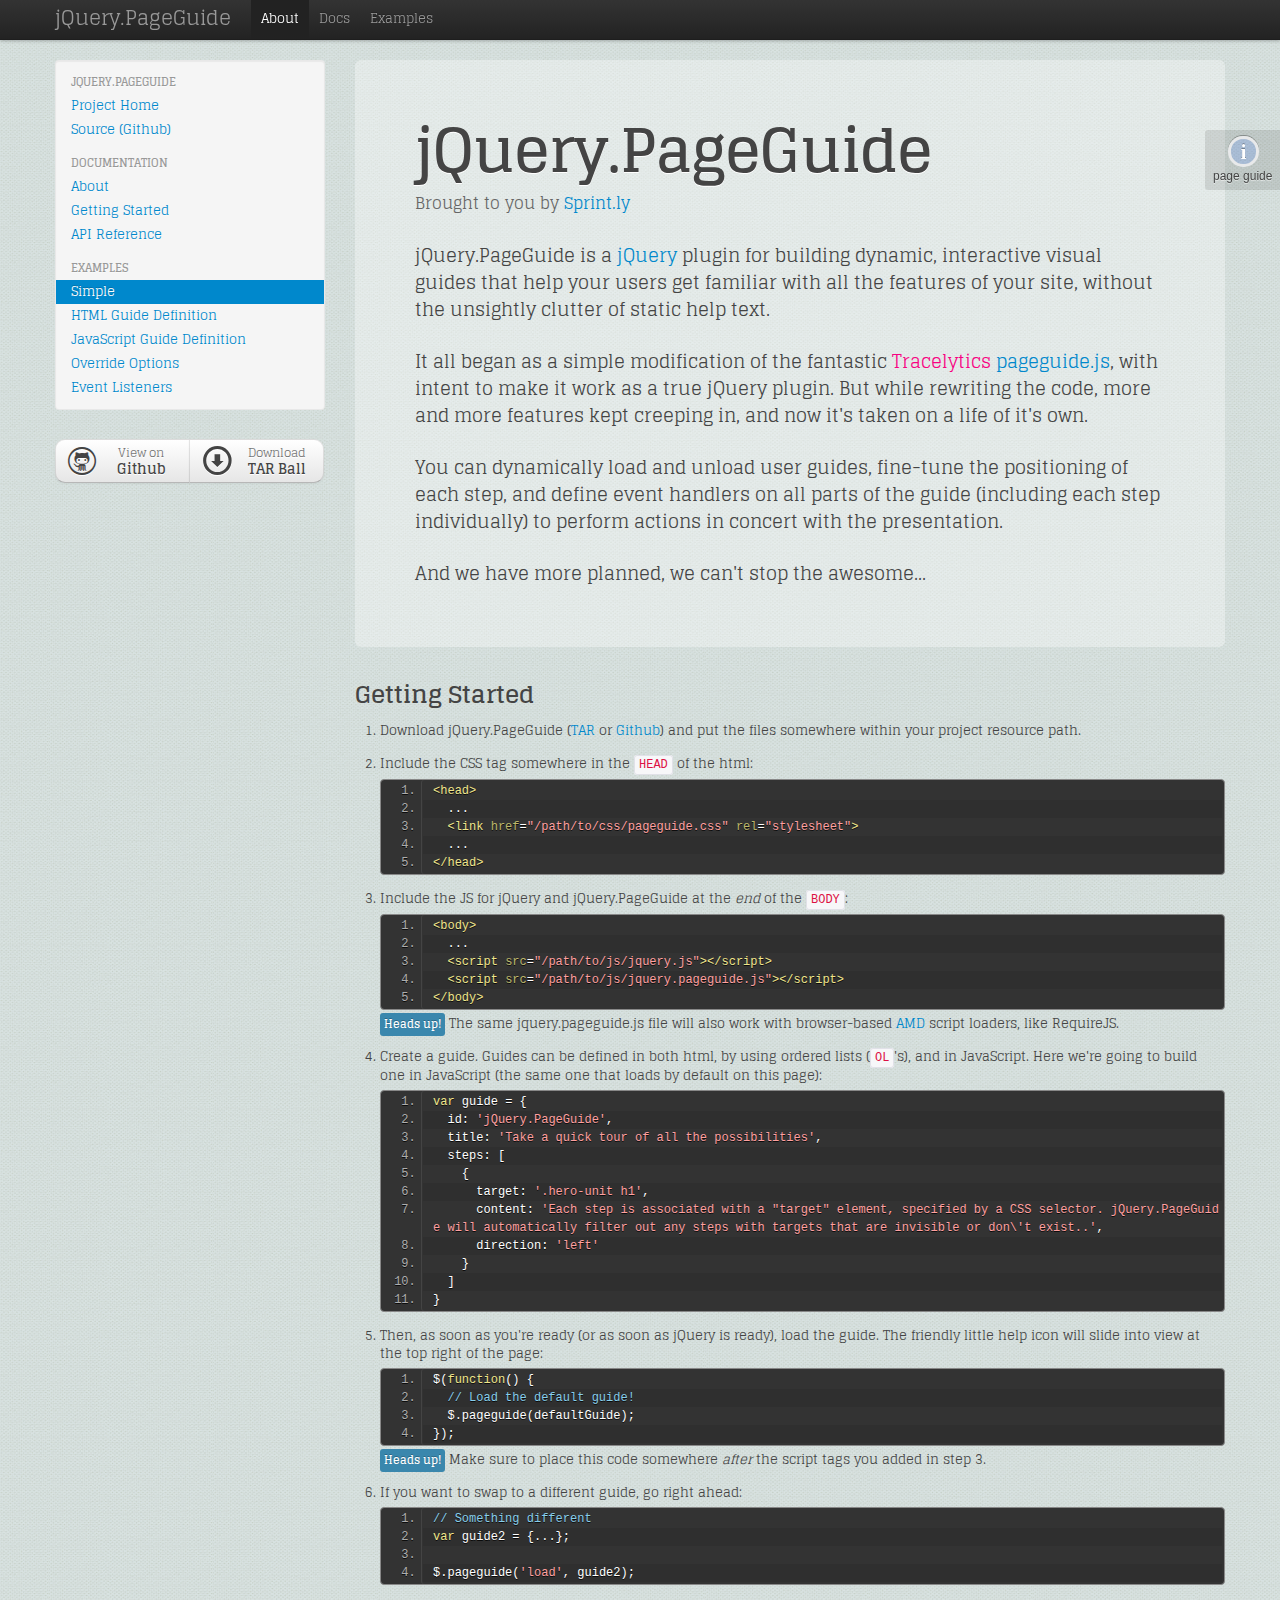
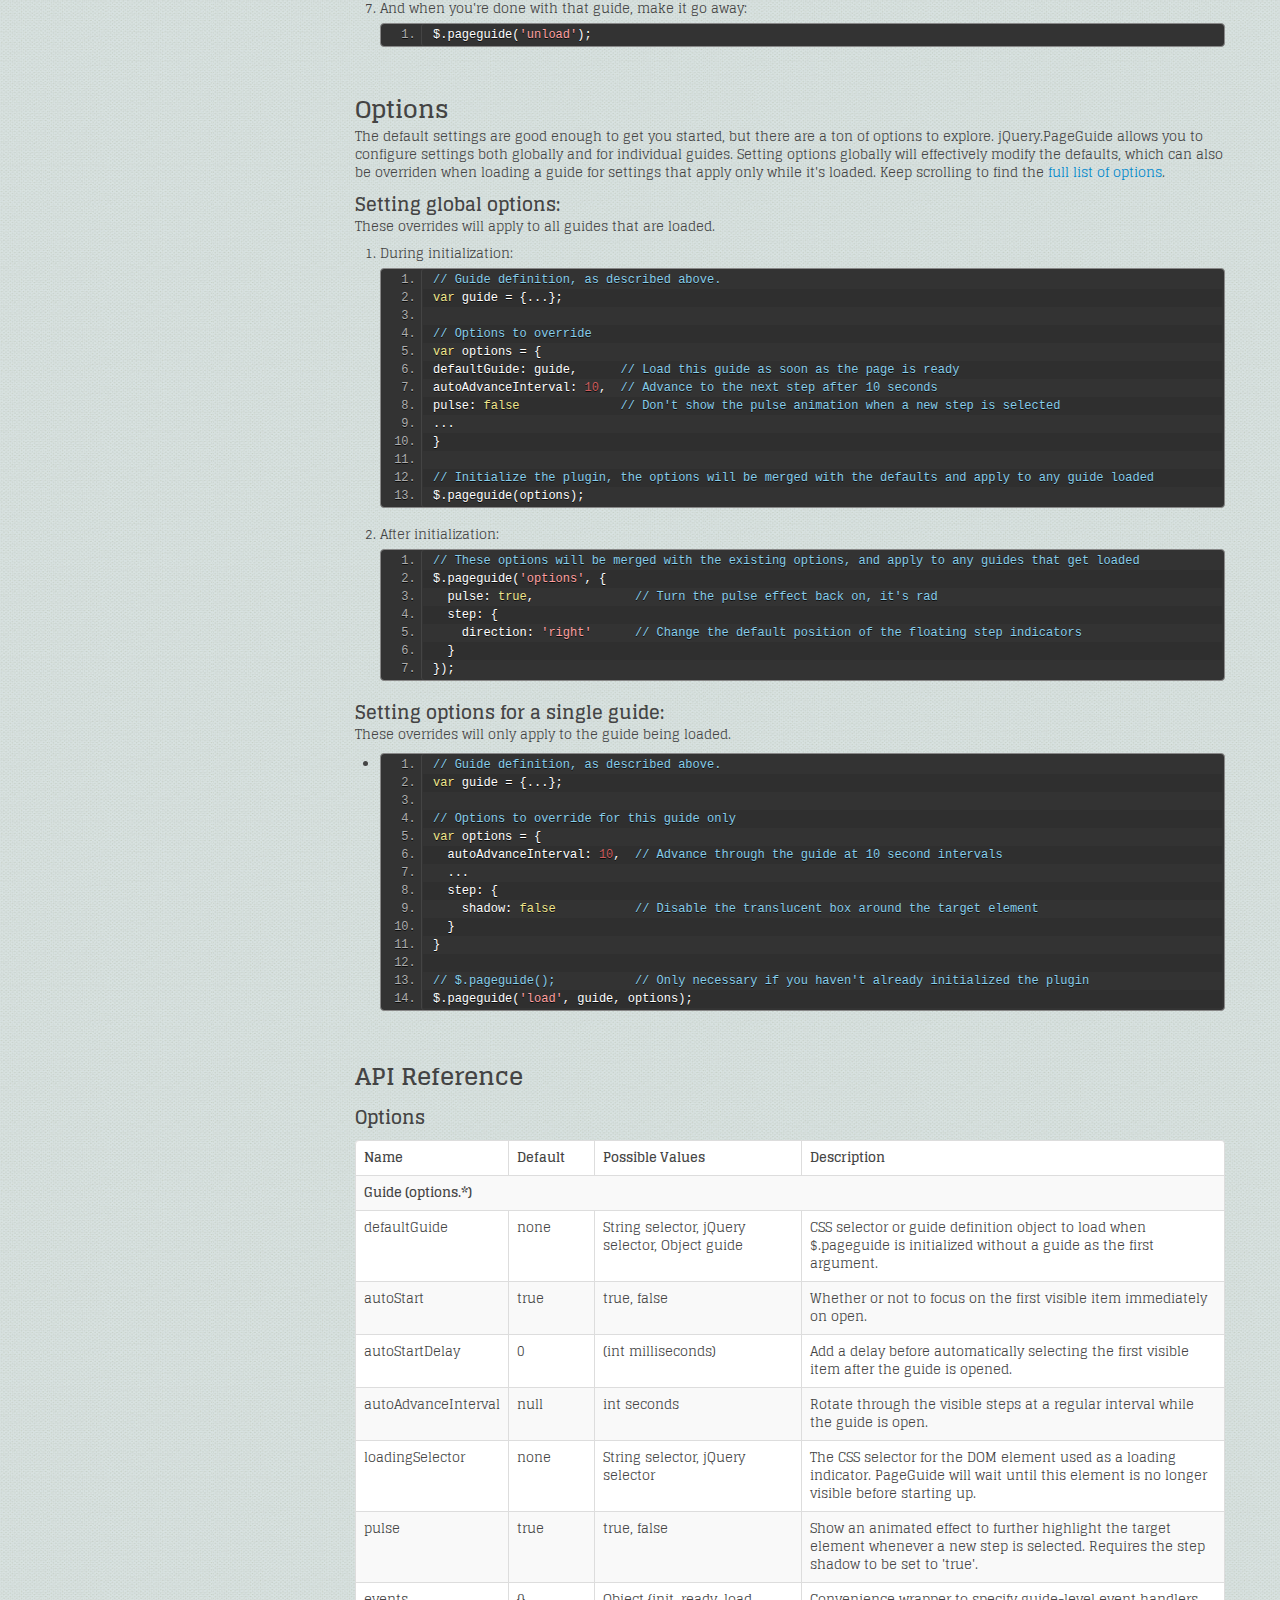
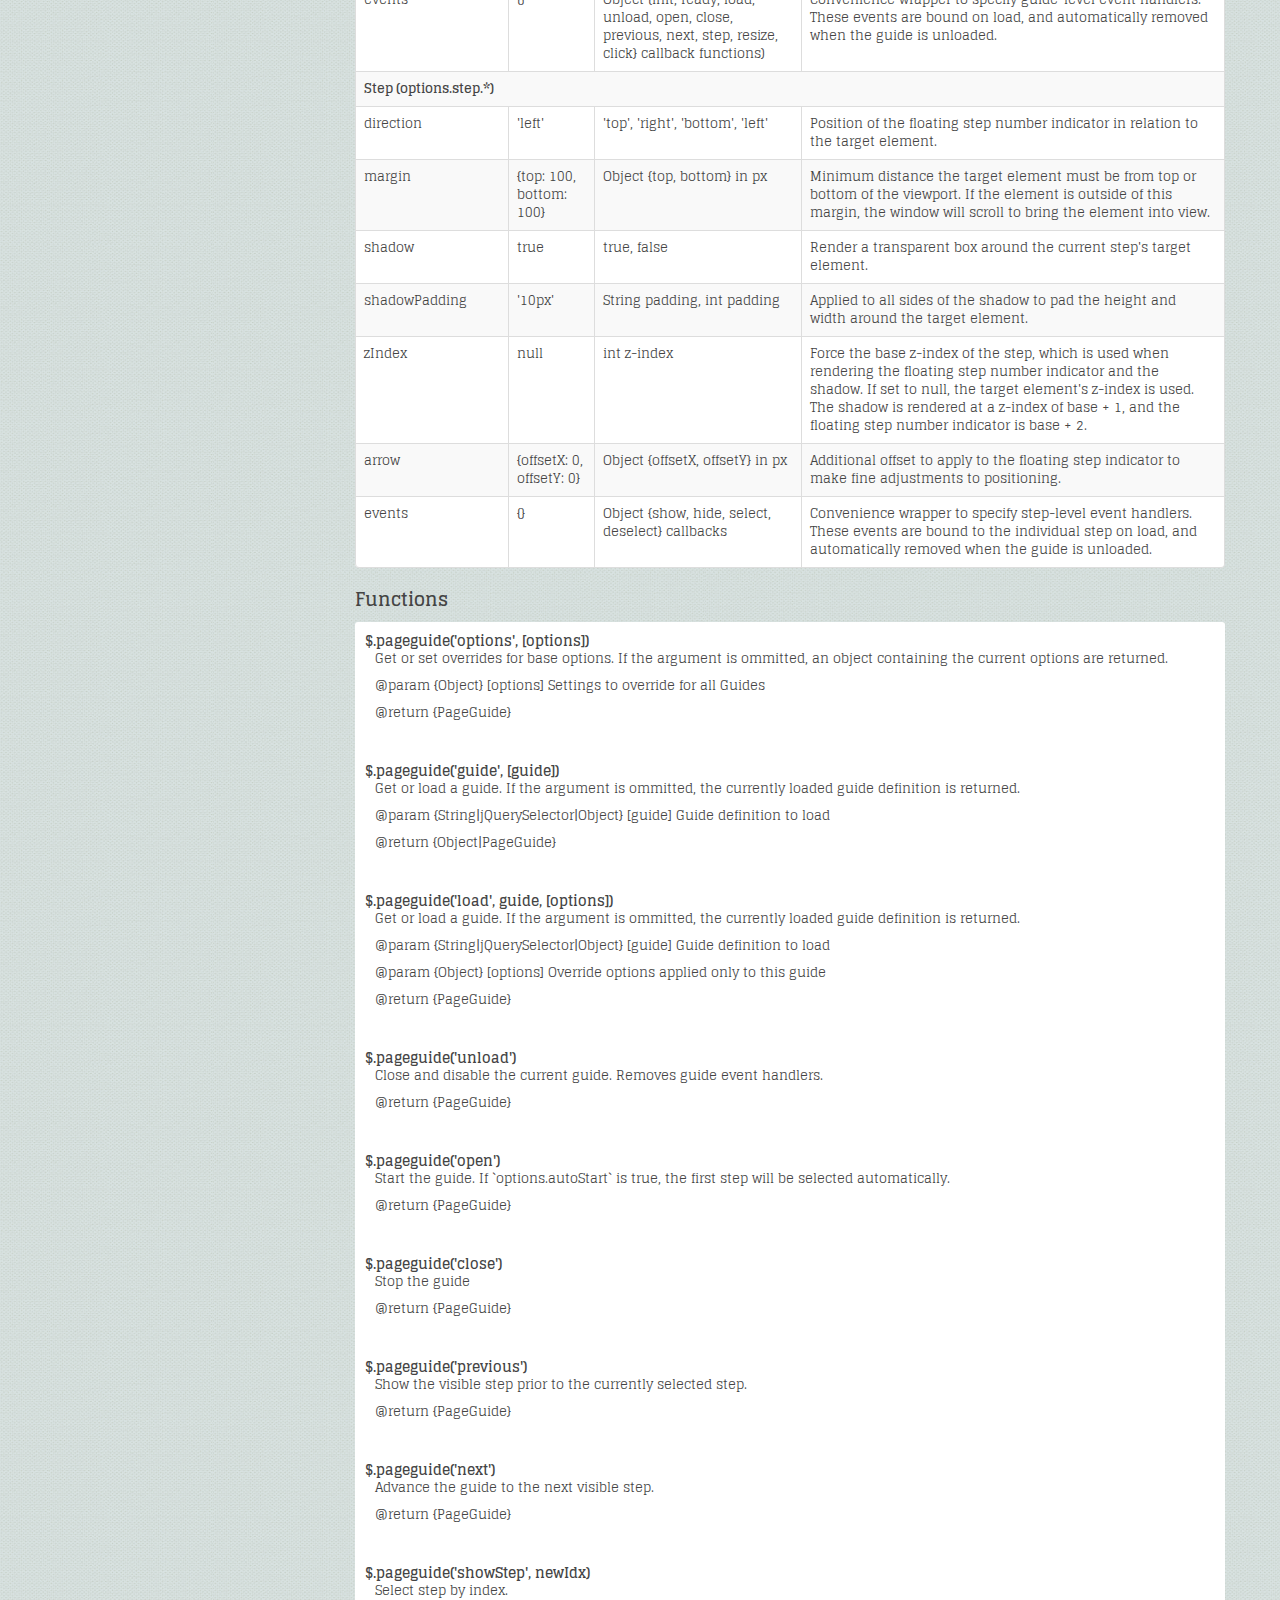
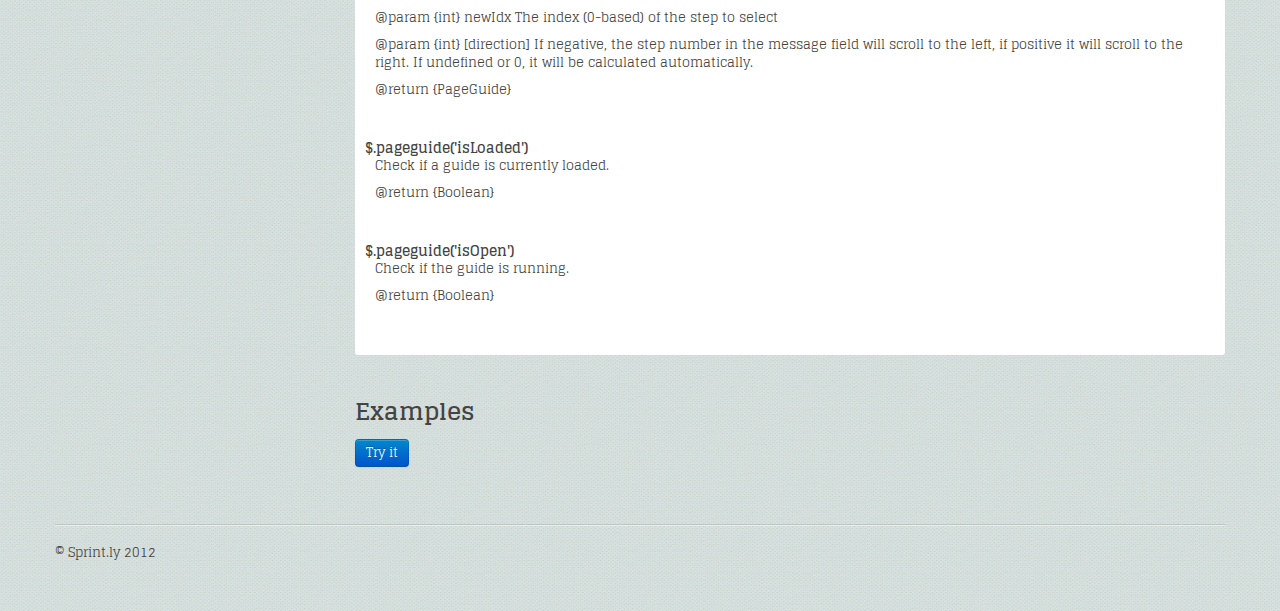
==== docs/index.html @ e7a39da1 "Initial Commit. Still work to do on the html examples." ====
<!DOCTYPE html>
<html lang="en">
  <head>
    <meta charset="utf-8">
    <title>jQuery.PageGuide, by Sprint.ly</title>
    <meta name="viewport" content="width=device-width, initial-scale=1.0">
    <meta name="description" content="">
    <meta name="author" content="">

    <!-- Le styles -->
    <link href="lib/bootstrap/css/bootstrap.css" rel="stylesheet">
    <link href="lib/bootstrap/css/bootstrap-responsive.css" rel="stylesheet">
    <link href="lib/google-code-prettify/prettify.css" type="text/css" rel="stylesheet" />
    <link href="css/social_foundicons.css" rel="stylesheet">
    <link href="css/entypo.css" rel="stylesheet">
    <link href="../css/pageguide.css" rel="stylesheet">
    <link href="css/examples.css" rel="stylesheet">

    <!--[if lt IE 8]>
      <link rel="stylesheet" href="css/social_foundicons_ie7.css">
    <![endif]-->

    <!-- Le HTML5 shim, for IE6-8 support of HTML5 elements -->
    <!--[if lt IE 9]>
      <script src="http://html5shim.googlecode.com/svn/trunk/html5.js"></script>
    <![endif]-->

    <link rel="shortcut icon" href="favicon.ico">
  </head>

  <body>

    <div class="navbar navbar-fixed-top">
      <div class="navbar-inner">
        <div class="container">
          <a class="btn btn-navbar" data-toggle="collapse" data-target=".nav-collapse">
            <span class="icon-bar"></span>
            <span class="icon-bar"></span>
            <span class="icon-bar"></span>
          </a>
          <a class="brand" href="#">jQuery.PageGuide</a>
          <!--
          <div class="btn-group pull-right">
            <a class="btn dropdown-toggle" data-toggle="dropdown" href="#">
              <i class="icon-user"></i> Username
              <span class="caret"></span>
            </a>
            <ul class="dropdown-menu">
              <li><a href="#">Profile</a></li>
              <li class="divider"></li>
              <li><a href="#">Sign Out</a></li>
            </ul>
          </div>
          -->
          <div class="nav-collapse">
            <ul class="nav">
              <li class="active"><a href="#about">About</a></li>
              <li><a href="#usage">Docs</a></li>
              <li><a href="#contact">Examples</a></li>
            </ul>
          </div><!--/.nav-collapse -->
        </div>
      </div>
    </div>

    <div class="container">
      <div class="row-fluid">
        <div class="span3">
          <div class="well sidebar-nav">
            <ul class="nav nav-list">
              <li class="nav-header">jQuery.PageGuide</li>
              <li id="nav-home"><a href="https://sprintly.github.com/jquery.pageguide">Project Home</a></li>
              <li id="nav-github"><a href="https://github.com/sprintly/jquery.pageguide">Source (Github)</a></li>
              <li id="nav-documentation" class="nav-header">Documentation</li>
              <li id="nav-about"><a href="#about">About</a></li>
              <li id="nav-usage"><a href="#usage">Getting Started</a></li>
              <li id="nav-api"><a href="#api">API Reference</a></li>
              <li id="nav-examples" class="nav-header">Examples</li>
              <li id="nav-example-simple" class="active"><a href="#example-simple">Simple</a></li>
              <li id="nav-example-ordered-list"><a href="#example-ordered-list">HTML Guide Definition</a></li>
              <li id="nav-example-javascript"><a href="#example-javascript">JavaScript Guide Definition</a></li>
              <li id="nav-example-options"><a href="#example-options">Override Options</a></li>
              <li id="nav-example-events"><a href="#example-events">Event Listeners</a></li>
            </ul>
          </div><!--/.well -->

          <div class="sidebar-nav">
            <a name="get-pageguide"></a>
            <ul class="btn-group big">
              <li class="btn" id="btn-github"><i class="foundicon-github"></i>View on <span class="title">Github</span></li>
              <li class="btn" id="btn-tarball"><i class="entypo-arrow-down"></i>Download <span class="title">TAR Ball</span></li>
            </ul>
          </div>
        </div><!--/span-->
        <div class="span9">
          <div class="hero-unit">
            <a name="about"></a>
            <h1>jQuery.PageGuide</h1>
            <p class="plug">Brought to you by <a href="https://sprint.ly/" target="_blank">Sprint.ly</a></p>
            <p class="lead">jQuery.PageGuide is a <a href="http://jquery.com" target="_blank">jQuery</a> plugin for building dynamic, interactive visual guides that help your users get familiar with all the features of your site, without the unsightly clutter of static help text.</p>
            <p>It all began as a simple modification of the fantastic <span style="color:rgba(248,2,130,1)">Tracelytics</span> <a href="http://tracelytics.github.com/pageguide/" target="_blank">pageguide.js</a>, with intent to make it work as a true jQuery plugin. But while rewriting the code, more and more features kept creeping in, and now it's taken on a life of it's own.</p>
            <p>You can dynamically load and unload user guides, fine-tune the positioning of each step, and define event handlers on all parts of the guide (including each step individually) to perform actions in concert with the presentation.</p>

            <p>And we have more planned, we can't stop the awesome...</p>
            <!-- <p><a class="btn btn-primary btn-large">Learn more &raquo;</a></p> -->
          </div>
          <div id="usage-container" class="row-fluid section">
              <a name="usage"></a>
              <h2>Getting Started</h2>
              <p>
                <ol class="howto">
                  <li>Download jQuery.PageGuide (<a href="#">TAR</a> or <a href="">Github</a>) and put the files somewhere within your project resource path.</li>
                  <li>
                    Include the CSS tag somewhere in the <code>HEAD</code> of the html:
<pre class="prettyprint linenums">
&lt;head&gt;
  ...
  &lt;link href="/path/to/css/pageguide.css" rel="stylesheet"&gt;
  ...
&lt;/head&gt;
</pre>
                  </li>
                  <li>
                    Include the JS for jQuery and jQuery.PageGuide at the <em>end</em> of the <code>BODY</code>:
<pre class="prettyprint linenums">
&lt;body&gt;
  ...
  &lt;script src="/path/to/js/jquery.js"&gt;&lt;/script&gt;
  &lt;script src="/path/to/js/jquery.pageguide.js"&gt;&lt;/script&gt;
&lt;/body&gt;
</pre>
                    <span class="label label-info">Heads up!</span> The same jquery.pageguide.js file will also work with browser-based <a href="http://requirejs.org/docs/whyamd.html" target="_blank">AMD</a> script loaders, like RequireJS.
                  </li>
                  <li>
                    Create a guide. Guides can be defined in both html, by using ordered lists (<code>OL</code>'s), and in JavaScript. Here we're going to build one in JavaScript (the same one that loads by default on this page):
<pre class="prettyprint linenums">
var guide = {
  id: 'jQuery.PageGuide',
  title: 'Take a quick tour of all the possibilities',
  steps: [
    {
      target: '.hero-unit h1',
      content: 'Each step is associated with a "target" element, specified by a CSS selector. jQuery.PageGuide will automatically filter out any steps with targets that are invisible or don\'t exist..',
      direction: 'left'
    }
  ]
}
</pre>
                  </li>
                  <li>Then, as soon as you're ready (or as soon as jQuery is ready), load the guide. The friendly little help icon will slide into view at the top right of the page:
<pre class="prettyprint linenums">
$(function() {
  // Load the default guide!
  $.pageguide(defaultGuide);
});
</pre>
                  <span class="label label-info">Heads up!</span> Make sure to place this code somewhere <em>after</em> the script tags you added in step 3.
                  </li>
                  <li>
                    If you want to swap to a different guide, go right ahead:
<pre class="prettyprint linenums">
// Something different
var guide2 = {...};

$.pageguide('load', guide2);
</pre>
                  </li>
                  <li>
                    And when you're done with that guide, make it go away:
<pre class="prettyprint linenums">
$.pageguide('unload');
</pre>
                  </li>
                </ol>
              </p>
          </div><!--/row-->

          <div id="options-container" class="row-fluid section">
            <a name="options"></a>
            <h2>Options</h2>
            <p>The default settings are good enough to get you started, but there are a ton of options to explore. jQuery.PageGuide allows you to configure settings both globally and for individual guides. Setting options globally will effectively modify the defaults, which can also be overriden when loading a guide for settings that apply only while it's loaded. Keep scrolling to find the <a href="#api">full list of options</a>.</p>
            <h3>Setting global options:</h3>
            <p>These overrides will apply to all guides that are loaded.</p>
            <ol>
              <li>
                During initialization:
<pre class="prettyprint linenums">
// Guide definition, as described above.
var guide = {...};

// Options to override
var options = {
defaultGuide: guide,      // Load this guide as soon as the page is ready
autoAdvanceInterval: 10,  // Advance to the next step after 10 seconds
pulse: false              // Don't show the pulse animation when a new step is selected
...
}

// Initialize the plugin, the options will be merged with the defaults and apply to any guide loaded
$.pageguide(options);
</pre>
              </li>
              <li>
                After initialization:
<pre class="prettyprint linenums">
// These options will be merged with the existing options, and apply to any guides that get loaded
$.pageguide('options', {
  pulse: true,              // Turn the pulse effect back on, it's rad
  step: {
    direction: 'right'      // Change the default position of the floating step indicators
  }
});
</pre>
              </li>
            </ol>

            <h3>Setting options for a single guide:</h3>
            <p>These overrides will only apply to the guide being loaded.</p>
            <ul>
              <li>
<pre class="prettyprint linenums">
// Guide definition, as described above.
var guide = {...};

// Options to override for this guide only
var options = {
  autoAdvanceInterval: 10,  // Advance through the guide at 10 second intervals
  ...
  step: {
    shadow: false           // Disable the translucent box around the target element
  }
}

// $.pageguide();           // Only necessary if you haven't already initialized the plugin
$.pageguide('load', guide, options);
</pre>
              </li>
            </ul>
          </div><!--/row-->

          <div id="api-container" class="row-fluid section">
            <a name="api"></a>
            <h2>API Reference</h2>
            <p></p>
            <h3>Options</h3>
            <p>
              <table class="table table-bordered table-striped">
                <thead>
                  <tr>
                    <th>Name</th>
                    <th>Default</th>
                    <th>Possible Values</th>
                    <th>Description</th>
                  </tr>
                </thead>
                <tbody>
                  <tr><th colspan="4">Guide (options.*)</th></tr>
                  <tr>
                    <td>defaultGuide</td>
                    <td>none</td>
                    <td>String selector, jQuery selector, Object guide</td>
                    <td>CSS selector or guide definition object to load when $.pageguide is initialized without a guide as the first argument.</td>
                  </tr>
                  <tr>
                    <td>autoStart</td>
                    <td>true</td>
                    <td>true, false</td>
                    <td>Whether or not to focus on the first visible item immediately on open.</td>
                  </tr>
                  <tr>
                    <td>autoStartDelay</td>
                    <td>0</td>
                    <td>(int milliseconds)</td>
                    <td>Add a delay before automatically selecting the first visible item after the guide is opened.</td>
                  </tr>
                  <tr>
                    <td>autoAdvanceInterval</td>
                    <td>null</td>
                    <td>int seconds</td>
                    <td>Rotate through the visible steps at a regular interval while the guide is open.</td>
                  </tr>
                  <tr>
                    <td>loadingSelector</td>
                    <td>none</td>
                    <td>String selector, jQuery selector</td>
                    <td>The CSS selector for the DOM element used as a loading indicator. PageGuide will wait until this element is no longer visible before starting up.</td>
                  </tr>
                  <tr>
                    <td>pulse</td>
                    <td>true</td>
                    <td>true, false</td>
                    <td>Show an animated effect to further highlight the target element whenever a new step is selected. Requires the step shadow to be set to 'true'.</td>
                  </tr>
                  <tr>
                    <td>events</td>
                    <td>{}</td>
                    <td>Object {init, ready, load, unload, open, close, previous, next, step, resize, click} callback functions)</td>
                    <td>Convenience wrapper to specify guide-level event handlers. These events are bound on load, and automatically removed when the guide is unloaded.</td>
                  </tr>
                  <tr>
                </tbody>
                <tbody>
                  <tr><th colspan="4">Step (options.step.*)</th></tr>
                  <tr>
                    <td>direction</td>
                    <td>'left'</td>
                    <td>'top', 'right', 'bottom', 'left'</td>
                    <td>Position of the floating step number indicator in relation to the target element.</td>
                  </tr>
                  <tr>
                    <td>margin</td>
                    <td>{top: 100, bottom: 100}</td>
                    <td>Object {top, bottom} in px</td>
                    <td>Minimum distance the target element must be from top or bottom of the viewport. If the element is outside of this margin, the window will scroll to bring the element into view.</td>
                  </tr>
                  <tr>
                    <td>shadow</td>
                    <td>true</td>
                    <td>true, false</td>
                    <td>Render a transparent box around the current step's target element.</td>
                  </tr>
                  <tr>
                    <td>shadowPadding</td>
                    <td>'10px'</td>
                    <td>String padding, int padding</td>
                    <td>Applied to all sides of the shadow to pad the height and width around the target element.</td>
                  </tr>
                  <tr>
                    <td>zIndex</td>
                    <td>null</td>
                    <td>int z-index</td>
                    <td>Force the base z-index of the step, which is used when rendering the floating step number indicator and the shadow. If set to null, the target element's z-index is used. The shadow is rendered at a z-index of base + 1, and the floating step number indicator is base + 2.</td>
                  </tr>
                  <tr>
                    <td>arrow</td>
                    <td>{offsetX: 0, offsetY: 0}</td>
                    <td>Object {offsetX, offsetY} in px</td>
                    <td>Additional offset to apply to the floating step indicator to make fine adjustments to positioning.</td>
                  </tr>
                  <tr>
                    <td>events</td>
                    <td>{}</td>
                    <td>Object {show, hide, select, deselect} callbacks</td>
                    <td>Convenience wrapper to specify step-level event handlers. These events are bound to the individual step on load, and automatically removed when the guide is unloaded.</td>
                  </tr>
                </tbody>
            </table>
            </p>

            <h3>Functions</h3>
            <p>
              <ul class="jsdocs api-functions">
                <li>
                  <h4 class="name">$.pageguide('options', [options])</h4>
                  <p class="description">Get or set overrides for base options. If the argument is ommitted, an object containing the current options are returned.</p>
                  <p class="argument">@param  {Object} [options] Settings to override for all Guides</p>
                  <p class="return">@return {PageGuide}</p>
                </li>
                <li>
                  <h4 class="name">$.pageguide('guide', [guide])</h4>
                  <p class="description">Get or load a guide. If the argument is ommitted, the currently loaded guide definition is returned.</p>
                  <p class="argument">@param  {String|jQuerySelector|Object} [guide] Guide definition to load</p>
                  <p class="return">@return {Object|PageGuide}</p>
                </li>
                <li>
                  <h4 class="name">$.pageguide('load', guide, [options])</h4>
                  <p class="description">Get or load a guide. If the argument is ommitted, the currently loaded guide definition is returned.</p>
                  <p class="argument">@param  {String|jQuerySelector|Object} [guide] Guide definition to load</p>
                  <p class="argument">@param  {Object} [options] Override options applied only to this guide</p>
                  <p class="return">@return {PageGuide}</p>
                </li>
                <li>
                  <h4 class="name">$.pageguide('unload')</h4>
                  <p class="description">Close and disable the current guide. Removes guide event handlers.</p>
                  <p class="return">@return {PageGuide}</p>
                </li>
                <li>
                  <h4 class="name">$.pageguide('open')</h4>
                  <p class="description">Start the guide. If `options.autoStart` is true, the first step will be selected automatically.</p>
                  <p class="return">@return {PageGuide}</p>
                </li>
                <li>
                  <h4 class="name">$.pageguide('close')</h4>
                  <p class="description">Stop the guide</p>
                  <p class="return">@return {PageGuide}</p>
                </li>
                <li>
                  <h4 class="name">$.pageguide('previous')</h4>
                  <p class="description">Show the visible step prior to the currently selected step.</p>
                  <p class="return">@return {PageGuide}</p>
                </li>
                <li>
                  <h4 class="name">$.pageguide('next')</h4>
                  <p class="description">Advance the guide to the next visible step.</p>
                  <p class="return">@return {PageGuide}</p>
                </li>
                <li>
                  <h4 class="name">$.pageguide('showStep', newIdx)</h4>
                  <p class="description">Select step by index.</p>
                  <p class="argument">@param  {int} newIdx    The index (0-based) of the step to select</p>
                  <p class="argument">@param  {int} [direction]  If negative, the step number in the message field will scroll to the left, if positive it will scroll to the right. If undefined or 0, it will be calculated automatically.</p>
                  <p class="return">@return {PageGuide}</p>
                </li>
                <li>
                  <h4 class="name">$.pageguide('isLoaded')</h4>
                  <p class="description">Check if a guide is currently loaded.</p>
                  <p class="return">@return {Boolean}</p>
                </li>
                <li>
                  <h4 class="name">$.pageguide('isOpen')</h4>
                  <p class="description">Check if the guide is running.</p>
                  <p class="return">@return {Boolean}</p>
                </li>
              </ul>
            </p>
          </div><!--/row-->

          <div id="examples-container" class="row-fluid section">
            <a name="examples"></a>
            <h2>Examples</h2>
            <p></p>
            <p><a class="btn btn-primary" href="#">Try it</a></p>
          </div><!--/row-->

        </div><!--/span-->
      </div><!--/row-->

      <hr>

      <footer>
        <p>&copy; Sprint.ly 2012</p>
      </footer>

    </div><!--/.fluid-container-->

    <!-- Le javascript
    ================================================== -->
    <!-- Placed at the end of the document so the pages load faster -->
    <script src="lib/jquery.js"></script>
    <!-- script src="lib/bootstrap/js/bootstrap-transition.js"></script -->
    <!-- script src="lib/bootstrap/js/bootstrap-alert.js"></script -->
    <!-- script src="lib/bootstrap/js/bootstrap-modal.js"></script -->
    <script src="lib/bootstrap/js/bootstrap-dropdown.js"></script>
    <!-- script src="lib/bootstrap/js/bootstrap-scrollspy.js"></script -->
    <!-- script src="lib/bootstrap/js/bootstrap-tab.js"></script -->
    <!-- script src="lib/bootstrap/js/bootstrap-tooltip.js"></script -->
    <!-- script src="lib/bootstrap/js/bootstrap-popover.js"></script -->
    <!-- script src="lib/bootstrap/js/bootstrap-button.js"></script -->
    <!-- script src="lib/bootstrap/js/bootstrap-collapse.js"></script -->
    <!-- script src="lib/bootstrap/js/bootstrap-carousel.js"></script -->
    <!-- script src="lib/bootstrap/js/bootstrap-typeahead.js"></script -->
    <script src="lib/google-code-prettify/prettify.js"></script>

    <script src="../js/jquery.pageguide.js"></script>
    <script language="javascript">
      // Helper function to open a new window with the source of the current page
      function viewsource(e){
        window.open("view-source:"+window.location, 'jquery.pageguide.source');
      }

      // Guide definition for the guide loaded on dom ready
      var defaultGuide = {
        id: 'jQuery.PageGuide',
        title: 'Take a quick tour of all the possibilities',
        steps: [
          {
            target: '.hero-unit h1',
            content: 'Welcome to jQuery.PageGuide! Each "step" of the guide is associated with a target DOM element, specified by a CSS selector. Targets that are invisible or don\'t exist at the time the guide is started are automatically filtered out.',
            direction: 'left'
          },
          {
            target: '#usage-container h2',
            content: 'Follow these simple instructions to get jQuery.PageGuide running on your site. You can also <a class="clickable view-source-link">view source</a> on this page to see how we made it work.',
            direction: 'left',
            shadow: false,
            margin: {
              bottom: 500
            },
            events: {
              select: function(e) {
                $('a.view-source-link').on('click', viewsource);
              },
              deselect: function(e) {
                $('a.view-source-link').off('click', viewsource);
              }
            },
          },
          {
            target: '#nav-examples, #nav-example-events',
            content: 'Now that you\'ve seen the basics. Check out some examples of how you can make your pageguides awes.',
            direction: 'left',
            shadow: false
          },
        ]
      }

      $(function() {
        // Render the <pre> blocks
        prettyPrint();

        // Load the default guide!
        $.pageguide(defaultGuide);

        // // Or, if you want to initialize the plugin right away, but load the guide later:
        // $.pageguide();
        // // ... time passes ...
        // $.pageguide('load', defaultGuide);

        // // To get the current guide definition, use:
        // var guide = $.pageguide('guide');
      });
    </script>

  </body>
</html>
---- docs/lib/google-code-prettify/prettify.css ----
.pln{color:#000}@media screen{.str{color:#080}.kwd{color:#008}.com{color:#800}.typ{color:#606}.lit{color:#066}.pun,.opn,.clo{color:#660}.tag{color:#008}.atn{color:#606}.atv{color:#080}.dec,.var{color:#606}.fun{color:red}}@media print,projection{.str{color:#060}.kwd{color:#006;font-weight:bold}.com{color:#600;font-style:italic}.typ{color:#404;font-weight:bold}.lit{color:#044}.pun,.opn,.clo{color:#440}.tag{color:#006;font-weight:bold}.atn{color:#404}.atv{color:#060}}pre.prettyprint{padding:2px;border:1px solid #888}ol.linenums{margin-top:0;margin-bottom:0}li.L0,li.L1,li.L2,li.L3,li.L5,li.L6,li.L7,li.L8{list-style-type:none}li.L1,li.L3,li.L5,li.L7,li.L9{background:#eee}
---- docs/css/social_foundicons.css ----
/* font-face */
@font-face {
  font-family: "SocialFoundicons";
  src: url("../fonts/social_foundicons.eot");
  src: url("../fonts/social_foundicons.eot?#iefix") format("embedded-opentype"), url("../fonts/social_foundicons.woff") format("woff"), url("../fonts/social_foundicons.ttf") format("truetype"), url("../fonts/social_foundicons.svg#SocialFoundicons") format("svg");
  font-weight: normal;
  font-style: normal;
}

/* global foundicon styles */
[class*="foundicon-"] {
  display: inline;
  width: auto;
  height: auto;
  line-height: inherit;
  vertical-align: baseline;
  background-image: none;
  background-position: 0 0;
  background-repeat: repeat;
}

[class*="foundicon-"]:before {
  font-family: "SocialFoundicons";
  font-weight: normal;
  font-style: normal;
  text-decoration: inherit;
}

/* icons */
.foundicon-thumb-up:before {
  content: "\f000";
}

.foundicon-thumb-down:before {
  content: "\f001";
}

.foundicon-rss:before {
  content: "\f002";
}

.foundicon-facebook:before {
  content: "\f003";
}

.foundicon-twitter:before {
  content: "\f004";
}

.foundicon-pinterest:before {
  content: "\f005";
}

.foundicon-github:before {
  content: "\f006";
}

.foundicon-path:before {
  content: "\f007";
}

.foundicon-linkedin:before {
  content: "\f008";
}

.foundicon-dribbble:before {
  content: "\f009";
}

.foundicon-stumble-upon:before {
  content: "\f00a";
}

.foundicon-behance:before {
  content: "\f00b";
}

.foundicon-reddit:before {
  content: "\f00c";
}

.foundicon-google-plus:before {
  content: "\f00d";
}

.foundicon-youtube:before {
  content: "\f00e";
}

.foundicon-vimeo:before {
  content: "\f00f";
}

.foundicon-flickr:before {
  content: "\f010";
}

.foundicon-slideshare:before {
  content: "\f011";
}

.foundicon-picassa:before {
  content: "\f012";
}

.foundicon-skype:before {
  content: "\f013";
}

.foundicon-steam:before {
  content: "\f014";
}

.foundicon-instagram:before {
  content: "\f015";
}

.foundicon-foursquare:before {
  content: "\f016";
}

.foundicon-delicious:before {
  content: "\f017";
}

.foundicon-chat:before {
  content: "\f018";
}

.foundicon-torso:before {
  content: "\f019";
}

.foundicon-tumblr:before {
  content: "\f01a";
}

.foundicon-video-chat:before {
  content: "\f01b";
}

.foundicon-digg:before {
  content: "\f01c";
}

.foundicon-wordpress:before {
  content: "\f01d";
}
---- docs/css/entypo.css ----
@font-face {
    font-family: 'EntypoRegular';
    src: url('../fonts/entypo-webfont.eot');
    src: url('../fonts/entypo-webfont.eot?#iefix') format('embedded-opentype'),
         url('../fonts/entypo-webfont.woff') format('woff'),
         url('../fonts/entypo-webfont.ttf') format('truetype'),
         url('../fonts/entypo-webfont.svg#EntypoRegular') format('svg');
    font-weight: normal;
    font-style: normal;

}

/* global Entypo styles */
[class*="entypo-"] {
  display: inline;
  width: auto;
  height: auto;
  line-height: inherit;
  vertical-align: baseline;
  background-image: none;
  background-position: 0 0;
  background-repeat: repeat;
}

[class*="entypo-"]:before {
  font-family: "EntypoRegular";
  font-weight: normal;
  font-style: normal;
  text-decoration: inherit;
}

/* icons */
.entypo-arrow-down:before {
  content: "\00ed";
}
---- css/pageguide.css ----
/* Variables
================================================== */
@-webkit-keyframes pg-pulse {
  0% {
    -webkit-transform: rotate(0) scale(1) skew(0) translate(0);
    -moz-transform: rotate(0) scale(1) skew(0) translate(0);
    -o-transform: rotate(0) scale(1) skew(0) translate(0);
    -ms-transform: rotate(0) scale(1) skew(0) translate(0);
    transform: rotate(0) scale(1) skew(0) translate(0);
    opacity: 0.8;
  }
  100% {
    -webkit-transform: rotate(0) scale(1.3) skew(0) translate(0);
    -moz-transform: rotate(0) scale(1.3) skew(0) translate(0);
    -o-transform: rotate(0) scale(1.3) skew(0) translate(0);
    -ms-transform: rotate(0) scale(1.3) skew(0) translate(0);
    transform: rotate(0) scale(1.3) skew(0) translate(0);
    -webkit-border-radius: 20px;
    -moz-border-radius: 20px;
    -o-border-radius: 20px;
    border-radius: 20px;
    opacity: 0;
  }
}
@-moz-keyframes pg-pulse {
  0% {
    -webkit-transform: rotate(0) scale(1) skew(0) translate(0);
    -moz-transform: rotate(0) scale(1) skew(0) translate(0);
    -o-transform: rotate(0) scale(1) skew(0) translate(0);
    -ms-transform: rotate(0) scale(1) skew(0) translate(0);
    transform: rotate(0) scale(1) skew(0) translate(0);
    opacity: 0.8;
  }
  100% {
    -webkit-transform: rotate(0) scale(1.3) skew(0) translate(0);
    -moz-transform: rotate(0) scale(1.3) skew(0) translate(0);
    -o-transform: rotate(0) scale(1.3) skew(0) translate(0);
    -ms-transform: rotate(0) scale(1.3) skew(0) translate(0);
    transform: rotate(0) scale(1.3) skew(0) translate(0);
    -webkit-border-radius: 20px;
    -moz-border-radius: 20px;
    -o-border-radius: 20px;
    border-radius: 20px;
    opacity: 0;
  }
}
@-ms-keyframes pg-pulse {
  0% {
    -webkit-transform: rotate(0) scale(1) skew(0) translate(0);
    -moz-transform: rotate(0) scale(1) skew(0) translate(0);
    -o-transform: rotate(0) scale(1) skew(0) translate(0);
    -ms-transform: rotate(0) scale(1) skew(0) translate(0);
    transform: rotate(0) scale(1) skew(0) translate(0);
    opacity: 0.8;
  }
  100% {
    -webkit-transform: rotate(0) scale(1.3) skew(0) translate(0);
    -moz-transform: rotate(0) scale(1.3) skew(0) translate(0);
    -o-transform: rotate(0) scale(1.3) skew(0) translate(0);
    -ms-transform: rotate(0) scale(1.3) skew(0) translate(0);
    transform: rotate(0) scale(1.3) skew(0) translate(0);
    -webkit-border-radius: 20px;
    -moz-border-radius: 20px;
    -o-border-radius: 20px;
    border-radius: 20px;
    opacity: 0;
  }
}
@-o-keyframes pg-pulse {
  0% {
    -webkit-transform: rotate(0) scale(1) skew(0) translate(0);
    -moz-transform: rotate(0) scale(1) skew(0) translate(0);
    -o-transform: rotate(0) scale(1) skew(0) translate(0);
    -ms-transform: rotate(0) scale(1) skew(0) translate(0);
    transform: rotate(0) scale(1) skew(0) translate(0);
    opacity: 0.8;
  }
  100% {
    -webkit-transform: rotate(0) scale(1.3) skew(0) translate(0);
    -moz-transform: rotate(0) scale(1.3) skew(0) translate(0);
    -o-transform: rotate(0) scale(1.3) skew(0) translate(0);
    -ms-transform: rotate(0) scale(1.3) skew(0) translate(0);
    transform: rotate(0) scale(1.3) skew(0) translate(0);
    -webkit-border-radius: 20px;
    -moz-border-radius: 20px;
    -o-border-radius: 20px;
    border-radius: 20px;
    opacity: 0;
  }
}
@keyframes pg-pulse {
  0% {
    -webkit-transform: rotate(0) scale(1) skew(0) translate(0);
    -moz-transform: rotate(0) scale(1) skew(0) translate(0);
    -o-transform: rotate(0) scale(1) skew(0) translate(0);
    -ms-transform: rotate(0) scale(1) skew(0) translate(0);
    transform: rotate(0) scale(1) skew(0) translate(0);
    opacity: 0.8;
  }
  100% {
    -webkit-transform: rotate(0) scale(1.3) skew(0) translate(0);
    -moz-transform: rotate(0) scale(1.3) skew(0) translate(0);
    -o-transform: rotate(0) scale(1.3) skew(0) translate(0);
    -ms-transform: rotate(0) scale(1.3) skew(0) translate(0);
    transform: rotate(0) scale(1.3) skew(0) translate(0);
    -webkit-border-radius: 20px;
    -moz-border-radius: 20px;
    -o-border-radius: 20px;
    border-radius: 20px;
    opacity: 0;
  }
}
.pg-pulse-frames 0% {
  -webkit-transform: rotate(0) scale(1) skew(0) translate(0);
  -moz-transform: rotate(0) scale(1) skew(0) translate(0);
  -o-transform: rotate(0) scale(1) skew(0) translate(0);
  -ms-transform: rotate(0) scale(1) skew(0) translate(0);
  transform: rotate(0) scale(1) skew(0) translate(0);
  opacity: 0.8;
}
.pg-pulse-frames 100% {
  -webkit-transform: rotate(0) scale(1.3) skew(0) translate(0);
  -moz-transform: rotate(0) scale(1.3) skew(0) translate(0);
  -o-transform: rotate(0) scale(1.3) skew(0) translate(0);
  -ms-transform: rotate(0) scale(1.3) skew(0) translate(0);
  transform: rotate(0) scale(1.3) skew(0) translate(0);
  -webkit-border-radius: 20px;
  -moz-border-radius: 20px;
  -o-border-radius: 20px;
  border-radius: 20px;
  opacity: 0;
}
/* Mixins
================================================== */
.pg-disable-select {
  -webkit-touch-callout: none;
  -webkit-user-select: none;
  -khtml-user-select: none;
  -moz-user-select: none;
  -ms-user-select: none;
  user-select: none;
}
.pg-enable-select {
  -webkit-touch-callout: text;
  -webkit-user-select: text;
  -khtml-user-select: text;
  -moz-user-select: text;
  -ms-user-select: text;
  user-select: text;
}
/* Page Guide
================================================== */
#pageGuideWrapper {
  -moz-box-sizing: border-box;
  -webkit-box-sizing: border-box;
  box-sizing: border-box;
  color: #000;
  font-size: 13px;
  font-family: 'Helvetica', 'Arial', sans-serif;
}
#pageGuideWrapper #pageGuideToggle {
  -moz-box-sizing: border-box;
  -webkit-box-sizing: border-box;
  box-sizing: border-box;
  background-color: rgba(0, 0, 0, 0.1);
  -webkit-border-radius: 3px 0 0 3px;
  -moz-border-radius: 3px 0 0 3px;
  -o-border-radius: 3px 0 0 3px;
  border-radius: 3px 0 0 3px;
  clear: both;
  color: #444;
  cursor: pointer;
  display: block;
  float: right;
  font-size: 12px;
  height: 60px;
  line-height: 25px;
  padding: 34px 6px 6px 8px;
  position: fixed;
  text-align: left;
  text-decoration: none;
  text-shadow: 0 1px rgba(255, 255, 255, 0.5);
  top: 130px;
  right: -210px;
  width: 210px;
  -webkit-transition: all 0.2s ease-in;
  -moz-transition: all 0.2s ease-in;
  -o-transition: all 0.2s ease-in;
  -ms-transition: all 0.2s ease-in;
  transition: all 0.2s ease-in;
}
#pageGuideWrapper #pageGuideToggle:before {
  content: "i";
  position: absolute;
  left: 23px;
  top: 6px;
  height: 25px;
  width: 25px;
  font: 20px/26px "Palatino Linotype", "Book Antiqua", Palatino, serif;
  font-weight: bold;
  text-align: center;
  text-shadow: 0 -1px rgba(0, 0, 0, 0.3);
  color: #fff;
  background-color: rgba(100, 150, 255, 0.25);
  border: 3px solid rgba(235, 235, 235, 0.95);
  border-radius: 15px;
  -webkit-box-shadow: 0 -1px 0 0 rgba(0, 0, 0, 0.3);
  -moz-box-shadow: 0 -1px 0 0 rgba(0, 0, 0, 0.3);
  -o-box-shadow: 0 -1px 0 0 rgba(0, 0, 0, 0.3);
  box-shadow: 0 -1px 0 0 rgba(0, 0, 0, 0.3);
}
#pageGuideWrapper #pageGuideToggle div {
  -moz-box-sizing: border-box;
  -webkit-box-sizing: border-box;
  box-sizing: border-box;
  border-left: 1px solid rgba(255, 255, 255, 0.8);
  display: block;
  height: 48px;
  width: 135px;
  line-height: 16px;
  overflow: hidden;
  padding: 0 0 0 6px;
  position: absolute;
  right: 0;
  top: 6px;
}
#pageGuideWrapper #pageGuideToggle div span {
  display: block;
  margin: 0 0 0 -118px;
  width: 124px;
  -webkit-transition: all 0.2s ease-in;
  -moz-transition: all 0.2s ease-in;
  -o-transition: all 0.2s ease-in;
  -ms-transition: all 0.2s ease-in;
  transition: all 0.2s ease-in;
}
#pageGuideWrapper #pageGuideToggle a.pageguide-close {
  bottom: -25px;
  color: #444;
  opacity: 0;
  position: absolute;
  right: 5px;
  text-decoration: none;
  text-shadow: none;
}
#pageGuideWrapper #pageGuideToggle a.pageguide-close:hover {
  color: #be0267;
}
#pageGuideWrapper .pageguide-guide {
  list-style: none;
  margin: 0 0 0 0;
  padding: 0 0 0 0;
}
#pageGuideWrapper .pageguide-guide li {
  background-color: #7a7a7a;
  -webkit-box-shadow: 2px 2px 4px rgba(0, 0, 0, 0.15) 0 5px 0 rgba(0, 0, 0, 0.5);
  -moz-box-shadow: 2px 2px 4px rgba(0, 0, 0, 0.15) 0 5px 0 rgba(0, 0, 0, 0.5);
  -o-box-shadow: 2px 2px 4px rgba(0, 0, 0, 0.15) 0 5px 0 rgba(0, 0, 0, 0.5);
  box-shadow: 2px 2px 4px rgba(0, 0, 0, 0.15) 0 5px 0 rgba(0, 0, 0, 0.5);
  -webkit-transition: min-height, max-height 0.1s ease-in-out;
  -moz-transition: min-height, max-height 0.1s ease-in-out;
  -o-transition: min-height, max-height 0.1s ease-in-out;
  -ms-transition: min-height, max-height 0.1s ease-in-out;
  transition: min-height, max-height 0.1s ease-in-out;
  -webkit-transition: opacity 0.5s ease-out;
  -moz-transition: opacity 0.5s ease-out;
  -o-transition: opacity 0.5s ease-out;
  -ms-transition: opacity 0.5s ease-out;
  transition: opacity 0.5s ease-out;
  opacity: 0;
  cursor: pointer;
  display: block;
  height: 46px;
  line-height: 48px;
  min-height: 0px;
  max-height: 0px;
  position: absolute;
  text-align: center;
  width: 50px;
  z-index: 1000;
  -webkit-border-radius: 3px;
  -moz-border-radius: 3px;
  -o-border-radius: 3px;
  border-radius: 3px;
}
#pageGuideWrapper .pageguide-guide li.expanded {
  opacity: 0.5;
  height: 46px;
  min-height: 15px;
  max-height: 46px;
}
#pageGuideWrapper .pageguide-guide li.expanded:after {
  display: block;
}
#pageGuideWrapper .pageguide-guide li ins {
  background: none;
  color: #fff;
  display: block;
  font-size: 25px;
  text-shadow: 1px 1px 0px rgba(0, 0, 0, 0.5);
  overflow: hidden;
  text-decoration: none;
  width: 50px;
}
#pageGuideWrapper .pageguide-guide li div {
  display: none;
}
#pageGuideWrapper .pageguide-guide li:after {
  content: " ";
  display: none;
  height: 0;
  position: absolute;
  width: 0;
  border-top: none;
  border-right: none;
  border-bottom: none;
  border-left: none;
  top: auto;
  left: auto;
  right: auto;
}
#pageGuideWrapper .pageguide-guide li.pageguide-top {
  -webkit-border-radius: 3px 3px 3px 0;
  -moz-border-radius: 3px 3px 3px 0;
  -o-border-radius: 3px 3px 3px 0;
  border-radius: 3px 3px 3px 0;
}
#pageGuideWrapper .pageguide-guide li.pageguide-top:after {
  border-top: 6px solid #7a7a7a;
  border-right: 6px solid transparent;
  bottom: -4px;
  left: 0;
}
#pageGuideWrapper .pageguide-guide li.pageguide-bottom {
  -webkit-border-radius: 0 3px 3px 3px;
  -moz-border-radius: 0 3px 3px 3px;
  -o-border-radius: 0 3px 3px 3px;
  border-radius: 0 3px 3px 3px;
}
#pageGuideWrapper .pageguide-guide li.pageguide-bottom:after {
  border-bottom: 6px solid #7a7a7a;
  border-right: 6px solid transparent;
  left: 0;
  top: -4px;
}
#pageGuideWrapper .pageguide-guide li.pageguide-right {
  -webkit-border-radius: 0 3px 3px 3px;
  -moz-border-radius: 0 3px 3px 3px;
  -o-border-radius: 0 3px 3px 3px;
  border-radius: 0 3px 3px 3px;
}
#pageGuideWrapper .pageguide-guide li.pageguide-right:after {
  border-top: 6px solid #7a7a7a;
  border-left: 6px solid transparent;
  left: -4px;
  top: 0;
}
#pageGuideWrapper .pageguide-guide li.pageguide-left {
  -webkit-border-radius: 3px 0 3px 3px;
  -moz-border-radius: 3px 0 3px 3px;
  -o-border-radius: 3px 0 3px 3px;
  border-radius: 3px 0 3px 3px;
}
#pageGuideWrapper .pageguide-guide li.pageguide-left:after {
  border-top: 6px solid #7a7a7a;
  border-right: 6px solid transparent;
  right: -4px;
  top: 0;
}
#pageGuideWrapper .pageguide-guide li:hover {
  background-color: rgba(241, 2, 130, 0.95);
}
#pageGuideWrapper .pageguide-guide li:hover.pageguide-bottom:after {
  border-bottom: 6px solid rgba(241, 2, 130, 0.95);
}
#pageGuideWrapper .pageguide-guide li:hover.pageguide-right:after,
#pageGuideWrapper .pageguide-guide li:hover.pageguide-left:after,
#pageGuideWrapper .pageguide-guide li:hover.pageguide-top:after {
  border-top: 6px solid rgba(241, 2, 130, 0.95);
}
#pageGuideWrapper .pageguide-guide li.pageguide-active {
  opacity: 1;
  background-color: rgba(241, 2, 130, 0.95);
  -webkit-box-shadow: 2px 2px 6px rgba(0, 0, 0, 0.15) 0 5px 0 rgba(0, 0, 0, 0.5);
  -moz-box-shadow: 2px 2px 6px rgba(0, 0, 0, 0.15) 0 5px 0 rgba(0, 0, 0, 0.5);
  -o-box-shadow: 2px 2px 6px rgba(0, 0, 0, 0.15) 0 5px 0 rgba(0, 0, 0, 0.5);
  box-shadow: 2px 2px 6px rgba(0, 0, 0, 0.15) 0 5px 0 rgba(0, 0, 0, 0.5);
}
#pageGuideWrapper .pageguide-guide li.pageguide-active.pageguide-top:after {
  border-top: 8px solid rgba(241, 2, 130, 0.95);
  border-right: 8px solid transparent;
  bottom: -8px;
}
#pageGuideWrapper .pageguide-guide li.pageguide-active.pageguide-bottom:after {
  border-bottom: 8px solid rgba(241, 2, 130, 0.95);
  border-right: 8px solid transparent;
  top: -8px;
}
#pageGuideWrapper .pageguide-guide li.pageguide-active.pageguide-right:after {
  border-top: 8px solid rgba(241, 2, 130, 0.95);
  border-left: 8px solid transparent;
  left: -8px;
}
#pageGuideWrapper .pageguide-guide li.pageguide-active.pageguide-left:after {
  border-top: 8px solid rgba(241, 2, 130, 0.95);
  border-right: 8px solid transparent;
  right: -8px;
}
#pageGuideWrapper #pageGuideMessage {
  -webkit-touch-callout: none;
  -webkit-user-select: none;
  -khtml-user-select: none;
  -moz-user-select: none;
  -ms-user-select: none;
  user-select: none;
  -webkit-border-radius: 5px 5px 0 0;
  -moz-border-radius: 5px 5px 0 0;
  -o-border-radius: 5px 5px 0 0;
  border-radius: 5px 5px 0 0;
  background-color: rgba(0, 0, 0, 0.85);
  -webkit-box-shadow: 0 0 9px 4px rgba(0, 0, 0, 0.4);
  -moz-box-shadow: 0 0 9px 4px rgba(0, 0, 0, 0.4);
  -o-box-shadow: 0 0 9px 4px rgba(0, 0, 0, 0.4);
  box-shadow: 0 0 9px 4px rgba(0, 0, 0, 0.4);
  bottom: 0;
  display: none;
  font-size: 16px;
  height: 0;
  margin: 0 5% 0 5%;
  padding: 10px;
  position: fixed;
  width: 90%;
  z-index: 1001;
}
#pageGuideWrapper #pageGuideMessage span {
  -webkit-touch-callout: none;
  -webkit-user-select: none;
  -khtml-user-select: none;
  -moz-user-select: none;
  -ms-user-select: none;
  user-select: none;
  background-color: rgba(241, 2, 130, 0.95);
  -webkit-border-radius: 3px;
  -moz-border-radius: 3px;
  -o-border-radius: 3px;
  border-radius: 3px;
  color: #fff;
  display: block;
  font-size: 25px;
  height: 46px;
  left: 40px;
  line-height: 48px;
  text-shadow: 1px 1px 0px rgba(0, 0, 0, 0.5);
  overflow: hidden;
  position: absolute;
  text-align: center;
  top: 25px;
  width: 50px;
  cursor: pointer;
}
#pageGuideWrapper #pageGuideMessage div.pageguide-content {
  -webkit-touch-callout: text;
  -webkit-user-select: text;
  -khtml-user-select: text;
  -moz-user-select: text;
  -ms-user-select: text;
  user-select: text;
  font-weight: 300;
  color: #fff;
  line-height: 22px;
  margin: 10px 90px 0 120px;
  position: relative;
}
#pageGuideWrapper #pageGuideMessage div.pageguide-content a {
  color: #5aa5c8;
}
#pageGuideWrapper #pageGuideMessage div.pageguide-content a:hover {
  color: #fff;
}
#pageGuideWrapper #pageGuideMessage .pageguide-close {
  background-color: #f10282;
  -webkit-border-radius: 0 0 3px 3px;
  -moz-border-radius: 0 0 3px 3px;
  -o-border-radius: 0 0 3px 3px;
  border-radius: 0 0 3px 3px;
  text-shadow: 1px 1px 0px rgba(0, 0, 0, 0.25);
  color: #fff;
  display: block;
  font-size: 12px;
  height: 24px;
  line-height: 26px;
  overflow: hidden;
  position: absolute;
  right: 50px;
  text-align: center;
  text-decoration: none;
  top: 0;
  width: 50px;
  cursor: pointer;
}
#pageGuideWrapper #pageGuideMessage .pageguide-back,
#pageGuideWrapper #pageGuideMessage .pageguide-fwd {
  -webkit-touch-callout: none;
  -webkit-user-select: none;
  -khtml-user-select: none;
  -moz-user-select: none;
  -ms-user-select: none;
  user-select: none;
  background: transparent url("../img/pageguide_arrow.png") 10px 4px no-repeat;
  display: block;
  height: 30px;
  overflow: hidden;
  text-indent: -999px;
  width: 30px;
  position: absolute;
  top: 34px;
  left: 10px;
  cursor: pointer;
}
#pageGuideWrapper #pageGuideMessage .pageguide-back {
  -webkit-transform: rotate(-180deg) scale(1) skew(0) translate(0);
  -moz-transform: rotate(-180deg) scale(1) skew(0) translate(0);
  -o-transform: rotate(-180deg) scale(1) skew(0) translate(0);
  -ms-transform: rotate(-180deg) scale(1) skew(0) translate(0);
  transform: rotate(-180deg) scale(1) skew(0) translate(0);
}
#pageGuideWrapper #pageGuideMessage .pageguide-fwd {
  left: 90px;
}
.pageguide-ready #pageGuideWrapper #pageGuideToggle.pageguide-toggle-close {
  right: -135px;
}
.pageguide-ready #pageGuideWrapper #pageGuideToggle.pageguide-toggle-open {
  right: 0;
}
.pageguide-ready #pageGuideWrapper #pageGuideToggle:hover {
  background-color: rgba(0, 0, 0, 0.2);
  right: 0 !important;
}
.pageguide-ready #pageGuideWrapper #pageGuideToggle:hover div span {
  margin: 0;
}
.pageguide-open #pageGuideWrapper #pageGuideToggle {
  -webkit-box-shadow: 2px 2px 5px 0 rgba(0, 0, 0, 0.25);
  -moz-box-shadow: 2px 2px 5px 0 rgba(0, 0, 0, 0.25);
  -o-box-shadow: 2px 2px 5px 0 rgba(0, 0, 0, 0.25);
  box-shadow: 2px 2px 5px 0 rgba(0, 0, 0, 0.25);
  background-color: rgba(241, 2, 130, 0.9);
  color: #fff;
  text-shadow: 0 1px rgba(0, 0, 0, 0.25);
  right: 0 !important;
}
.pageguide-open #pageGuideWrapper #pageGuideToggle a {
  opacity: 100;
}
.pageguide-open #pageGuideWrapper #pageGuideToggle div {
  border-left: 1px solid rgba(255, 255, 255, 0.15);
}
.pageguide-open #pageGuideWrapper #pageGuideToggle div span {
  margin: 0;
}
.pageguide-open #pageGuideWrapper #pageGuideToggle:before {
  background-color: #fd299b;
}
.pageguide-open #pageGuideWrapper #pageGuideToggle:hover {
  background-color: #fe5bb2;
}
.pageguide-open #pageGuideWrapper #pageGuideToggle:hover div span {
  margin: 0;
}
.pageguide-open #pageGuideShadow {
  pointer-events: none;
}
.pageguide-open .pageguide-shadow {
  display: none;
  opacity: 0;
  position: absolute;
  top: 0;
  left: 0;
  background-color: rgba(241, 2, 130, 0.15);
  -webkit-box-shadow: 0 0 1px 1px rgba(241, 2, 130, 0.35);
  -moz-box-shadow: 0 0 1px 1px rgba(241, 2, 130, 0.35);
  -o-box-shadow: 0 0 1px 1px rgba(241, 2, 130, 0.35);
  box-shadow: 0 0 1px 1px rgba(241, 2, 130, 0.35);
  -webkit-border-radius: 3px;
  -moz-border-radius: 3px;
  -o-border-radius: 3px;
  border-radius: 3px;
  /*.pg-transition(all, 0.5s, ease-out);*/

}
.pageguide-open .pageguide-shadow.pageguide-shadow-active {
  display: block;
  opacity: 100;
  position: absolute;
  top: 0;
  left: 0;
  padding: 0;
  margin: 0;
  pointer-events: none;
  -webkit-box-shadow: 0 0 1px 1px rgba(241, 2, 130, 0.35);
  -moz-box-shadow: 0 0 1px 1px rgba(241, 2, 130, 0.35);
  -o-box-shadow: 0 0 1px 1px rgba(241, 2, 130, 0.35);
  box-shadow: 0 0 1px 1px rgba(241, 2, 130, 0.35);
}
.pageguide-open .pageguide-shadow.pageguide-shadow-active .pageguide-shadow-pulse {
  opacity: 0;
  display: none;
  position: absolute;
  top: 0;
  left: 0;
  height: inherit;
  width: inherit;
  padding: inherit;
  background-color: rgba(241, 2, 130, 0.05);
  z-index: 500;
  pointer-events: none;
  -webkit-box-shadow: 0 0 5px 1px #f10282;
  -moz-box-shadow: 0 0 5px 1px #f10282;
  -o-box-shadow: 0 0 5px 1px #f10282;
  box-shadow: 0 0 5px 1px #f10282;
  -webkit-animation-name: pg-pulse;
  -webkit-animation-duration: 0.7s;
  -webkit-animation-iteration-count: 1;
  -webkit-animation-direction: normal;
  -webkit-animation-timing-function: ease-out;
  -moz-animation-name: pg-pulse;
  -moz-animation-duration: 0.7s;
  -moz-animation-iteration-count: 1;
  -moz-animation-direction: normal;
  -moz-animation-timing-function: ease-out;
  -o-animation-name: pg-pulse;
  -o-animation-duration: 0.7s;
  -o-animation-iteration-count: 1;
  -o-animation-direction: normal;
  -o-animation-timing-function: ease-out;
  -ms-animation-name: pg-pulse;
  -ms-animation-duration: 0.7s;
  -ms-animation-iteration-count: 1;
  -ms-animation-direction: normal;
  -ms-animation-timing-function: ease-out;
  animation-name: pg-pulse;
  animation-duration: 0.7s;
  animation-iteration-count: 1;
  animation-direction: normal;
  animation-timing-function: ease-out;
}
---- docs/css/examples.css ----
@import url(http://fonts.googleapis.com/css?family=Glegoo);

html, body {
    font-family: 'Glegoo', serif;
    color: #444;
    background: transparent url(../img/blue-fabric-bg.png) top left;
}

body {
    padding-top: 60px;
    padding-bottom: 40px;
}

hr {
    border-bottom: 1px solid rgba(255, 255, 255, 0.5);
    border-top: 1px solid rgba(0, 0, 0, 0.1);
}

table {
    background-color: #fff;
}

.sidebar-nav {
    padding: 9px 0;
}

.hero-unit {
    background-color: rgba(255, 255, 255, .35);
}
.hero-unit h1 {
    margin-bottom: 10px;
    text-shadow: 0 1px rgba(255, 255, 255, 1);
}

.hero-unit p {
    font-weight: 400;
    margin-bottom: 25px;
}
.hero-unit p.plug {
    font-size: 16px;
    color: #666;
}
.hero-unit p:last-of-type {
    margin-bottom: 0;
}

.btn-group.big {
    display: block;
    margin: 0;
}
.btn-group.big .btn {
    width: 113px;
    font-size: 12px;
    line-height: 16px;
    color: #777;
    white-space: nowrap;
    text-shadow: 0 1px rgba(255, 255, 255, 1);
}
.btn-group.big > .btn:first-child {
    border-top-left-radius: 10px;
    border-bottom-left-radius: 10px;
}
.btn-group > .btn:last-child {
    border-top-right-radius: 10px;
    border-bottom-right-radius: 10px;
}
.btn-group.big .btn i {
    float: left;
    display: block;
    height: 32px;
    vertical-align: middle;
    font-size: 32px;
    line-height: 34px;
    margin-right: 5px;
    color: #444;
}
.btn-group.big .btn [class*="entypo-"]:before {
  font-size: 62px;
  line-height: 18px;
}
.btn-group.big .btn .title {
    color: #444;
    font-weight: 700;
    font-size: 14px;
}
.btn-group.big .btn .title:before {
    content: "\A";
    white-space: pre;
}

.section {
    margin-bottom: 30px;
}

ol.howto > li {
    margin-bottom: 15px;
}
ol.howto > li pre {
    margin-bottom: 5px;
}
ol.howto > li pre:last-child {
    margin-bottom: 0;
}
li pre.prettyprint {
    margin-top: 5px;
}

ul.jsdocs {
    margin: 0;
    padding: 10px;
    background-color: #fff;
    list-style-position: inside;
    list-style-type: none;
    border-radius: 3px;
}
ul.jsdocs li {
    margin-bottom: 40px;
}
ul.jsdocs li p {
    margin-left: 10px;
}


/**
 * Google Prettify Theme
 */
.prettyprint {
    padding: 8px;
    border: 1px solid #e1e1e8;
}
.prettyprint.linenums {
  -webkit-box-shadow: inset 40px 0 0 #333, inset 41px 0 0 #444;
     -moz-box-shadow: inset 40px 0 0 #333, inset 41px 0 0 #444;
          box-shadow: inset 40px 0 0 #333, inset 41px 0 0 #444;
}

pre {
    display: block;
    color: #fff;
    background-color: #333
}
pre .nocode { background-color: none; color: #000 }
pre .str { color: #ffa0a0 } /* string  - pink */
pre .kwd { color: #f0e68c; font-weight: 500 }
pre .com { color: #87ceeb } /* comment - skyblue */
pre .typ { color: #98fb98 } /* type    - lightgreen */
pre .lit { color: #cd5c5c } /* literal - darkred */
pre .pun { color: #fff }    /* punctuation */
pre .pln { color: #fff }    /* plaintext */
pre .tag { color: #f0e68c; font-weight: 500 } /* html/xml tag    - lightyellow */
pre .atn { color: #bdb76b; font-weight: 500 } /* attribute name  - khaki */
pre .atv { color: #ffa0a0 } /* attribute value - pink */
pre .dec { color: #98fb98 } /* decimal         - lightgreen */

/* Specify class=linenums on a pre to get line numbering */
ol.linenums {
    list-style-position: outside;
    margin: 0 0 0 40px;
    color: #AEAEAE;
}
ol.linenums li {
    padding-left: 10px;
    line-height: 18px;
    text-shadow: 0 1px 0 rgba(0, 0, 0, 0.75);
    list-style: decimal;
}
li.L0,li.L1,li.L2,li.L3,li.L4,li.L5,li.L6,li.L7,li.L8,li.L9 {}
/* Zebra stripes */
li.L1,li.L3,li.L5,li.L7,li.L9 {
    background-color: rgba(35, 35, 35, 0.25);
}

@media print {
  pre { background-color: none }
  pre .str, code .str { color: #060 }
  pre .kwd, code .kwd { color: #006; font-weight: bold }
  pre .com, code .com { color: #600; font-style: italic }
  pre .typ, code .typ { color: #404; font-weight: bold }
  pre .lit, code .lit { color: #044 }
  pre .pun, code .pun { color: #440 }
  pre .pln, code .pln { color: #000 }
  pre .tag, code .tag { color: #006; font-weight: bold }
  pre .atn, code .atn { color: #404 }
  pre .atv, code .atv { color: #060 }
}
---- docs/css/social_foundicons_ie7.css ----
/* general icons for IE7 */
[class*="foundicon-"] {
  font-family: "SocialFoundicons";
  font-weight: normal;
  font-style: normal;
}

.foundicon-thumb-up {
  *zoom: expression(this.runtimeStyle['zoom'] = "1", this.innerHTML = "&#xf000;");
}

.foundicon-thumb-down {
  *zoom: expression(this.runtimeStyle['zoom'] = "1", this.innerHTML = "&#xf001;");
}

.foundicon-rss {
  *zoom: expression(this.runtimeStyle['zoom'] = "1", this.innerHTML = "&#xf002;");
}

.foundicon-facebook {
  *zoom: expression(this.runtimeStyle['zoom'] = "1", this.innerHTML = "&#xf003;");
}

.foundicon-twitter {
  *zoom: expression(this.runtimeStyle['zoom'] = "1", this.innerHTML = "&#xf004;");
}

.foundicon-pinterest {
  *zoom: expression(this.runtimeStyle['zoom'] = "1", this.innerHTML = "&#xf005;");
}

.foundicon-github {
  *zoom: expression(this.runtimeStyle['zoom'] = "1", this.innerHTML = "&#xf006;");
}

.foundicon-path {
  *zoom: expression(this.runtimeStyle['zoom'] = "1", this.innerHTML = "&#xf007;");
}

.foundicon-linkedin {
  *zoom: expression(this.runtimeStyle['zoom'] = "1", this.innerHTML = "&#xf008;");
}

.foundicon-dribbble {
  *zoom: expression(this.runtimeStyle['zoom'] = "1", this.innerHTML = "&#xf009;");
}

.foundicon-stumble-upon {
  *zoom: expression(this.runtimeStyle['zoom'] = "1", this.innerHTML = "&#xf00a;");
}

.foundicon-behance {
  *zoom: expression(this.runtimeStyle['zoom'] = "1", this.innerHTML = "&#xf00b;");
}

.foundicon-reddit {
  *zoom: expression(this.runtimeStyle['zoom'] = "1", this.innerHTML = "&#xf00c;");
}

.foundicon-google-plus {
  *zoom: expression(this.runtimeStyle['zoom'] = "1", this.innerHTML = "&#xf00d;");
}

.foundicon-youtube {
  *zoom: expression(this.runtimeStyle['zoom'] = "1", this.innerHTML = "&#xf00e;");
}

.foundicon-vimeo {
  *zoom: expression(this.runtimeStyle['zoom'] = "1", this.innerHTML = "&#xf00f;");
}

.foundicon-flickr {
  *zoom: expression(this.runtimeStyle['zoom'] = "1", this.innerHTML = "&#xf010;");
}

.foundicon-slideshare {
  *zoom: expression(this.runtimeStyle['zoom'] = "1", this.innerHTML = "&#xf011;");
}

.foundicon-picassa {
  *zoom: expression(this.runtimeStyle['zoom'] = "1", this.innerHTML = "&#xf012;");
}

.foundicon-skype {
  *zoom: expression(this.runtimeStyle['zoom'] = "1", this.innerHTML = "&#xf013;");
}

.foundicon-steam {
  *zoom: expression(this.runtimeStyle['zoom'] = "1", this.innerHTML = "&#xf014;");
}

.foundicon-instagram {
  *zoom: expression(this.runtimeStyle['zoom'] = "1", this.innerHTML = "&#xf015;");
}

.foundicon-foursquare {
  *zoom: expression(this.runtimeStyle['zoom'] = "1", this.innerHTML = "&#xf016;");
}

.foundicon-delicious {
  *zoom: expression(this.runtimeStyle['zoom'] = "1", this.innerHTML = "&#xf017;");
}

.foundicon-chat {
  *zoom: expression(this.runtimeStyle['zoom'] = "1", this.innerHTML = "&#xf018;");
}

.foundicon-torso {
  *zoom: expression(this.runtimeStyle['zoom'] = "1", this.innerHTML = "&#xf019;");
}

.foundicon-tumblr {
  *zoom: expression(this.runtimeStyle['zoom'] = "1", this.innerHTML = "&#xf01a;");
}

.foundicon-video-chat {
  *zoom: expression(this.runtimeStyle['zoom'] = "1", this.innerHTML = "&#xf01b;");
}

.foundicon-digg {
  *zoom: expression(this.runtimeStyle['zoom'] = "1", this.innerHTML = "&#xf01c;");
}

.foundicon-wordpress {
  *zoom: expression(this.runtimeStyle['zoom'] = "1", this.innerHTML = "&#xf01d;");
}
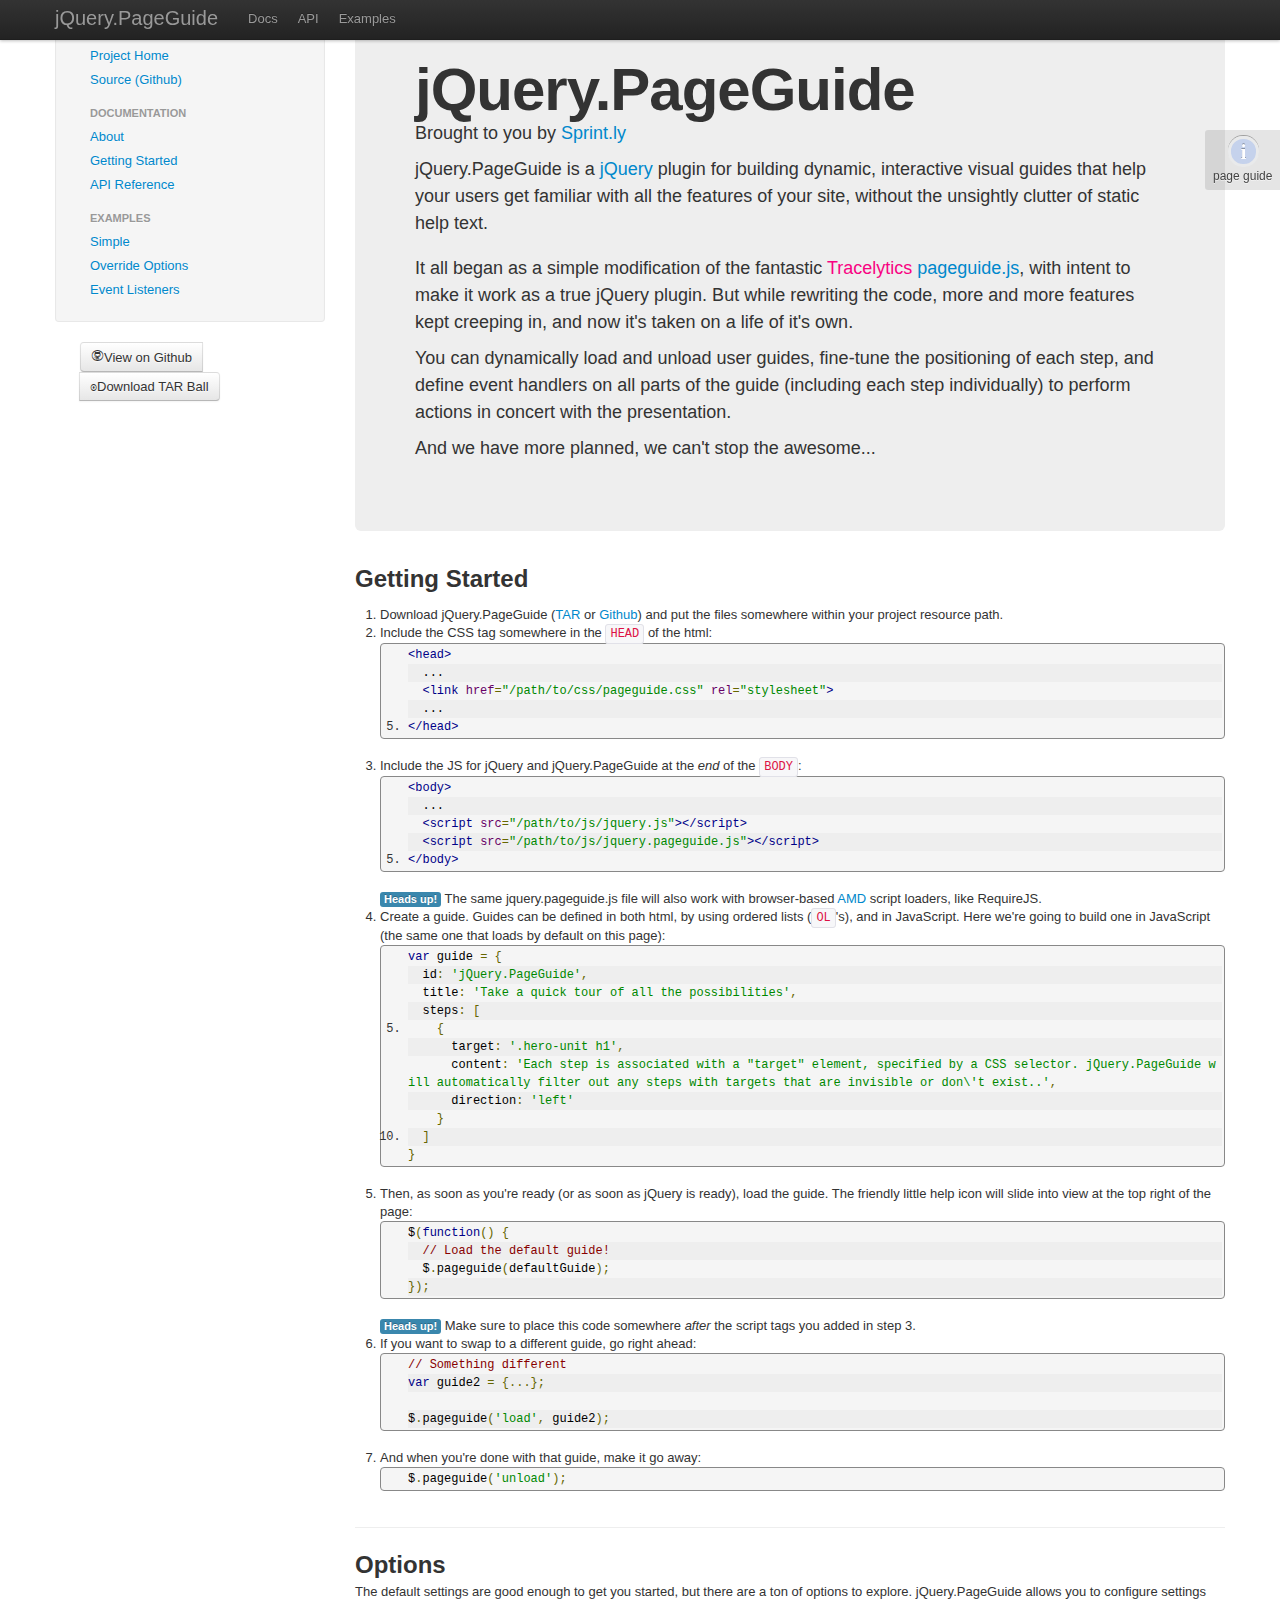
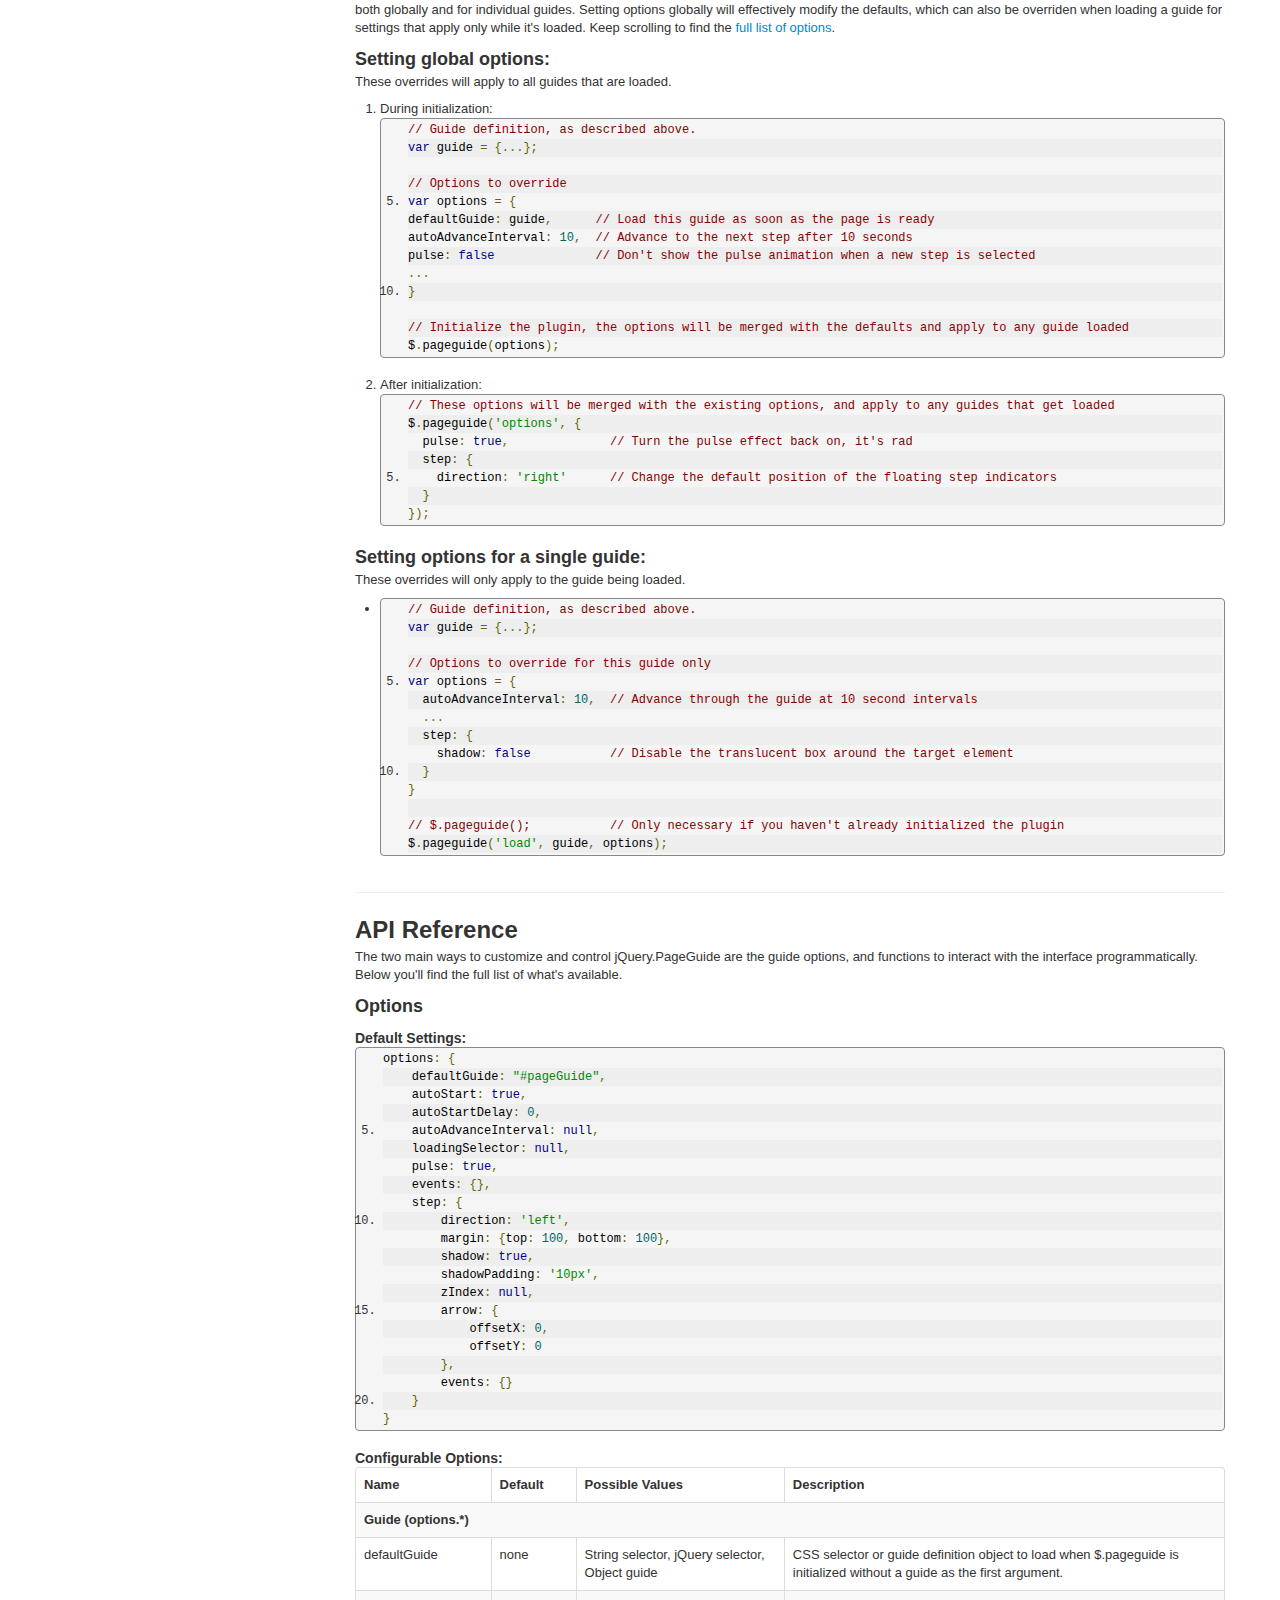
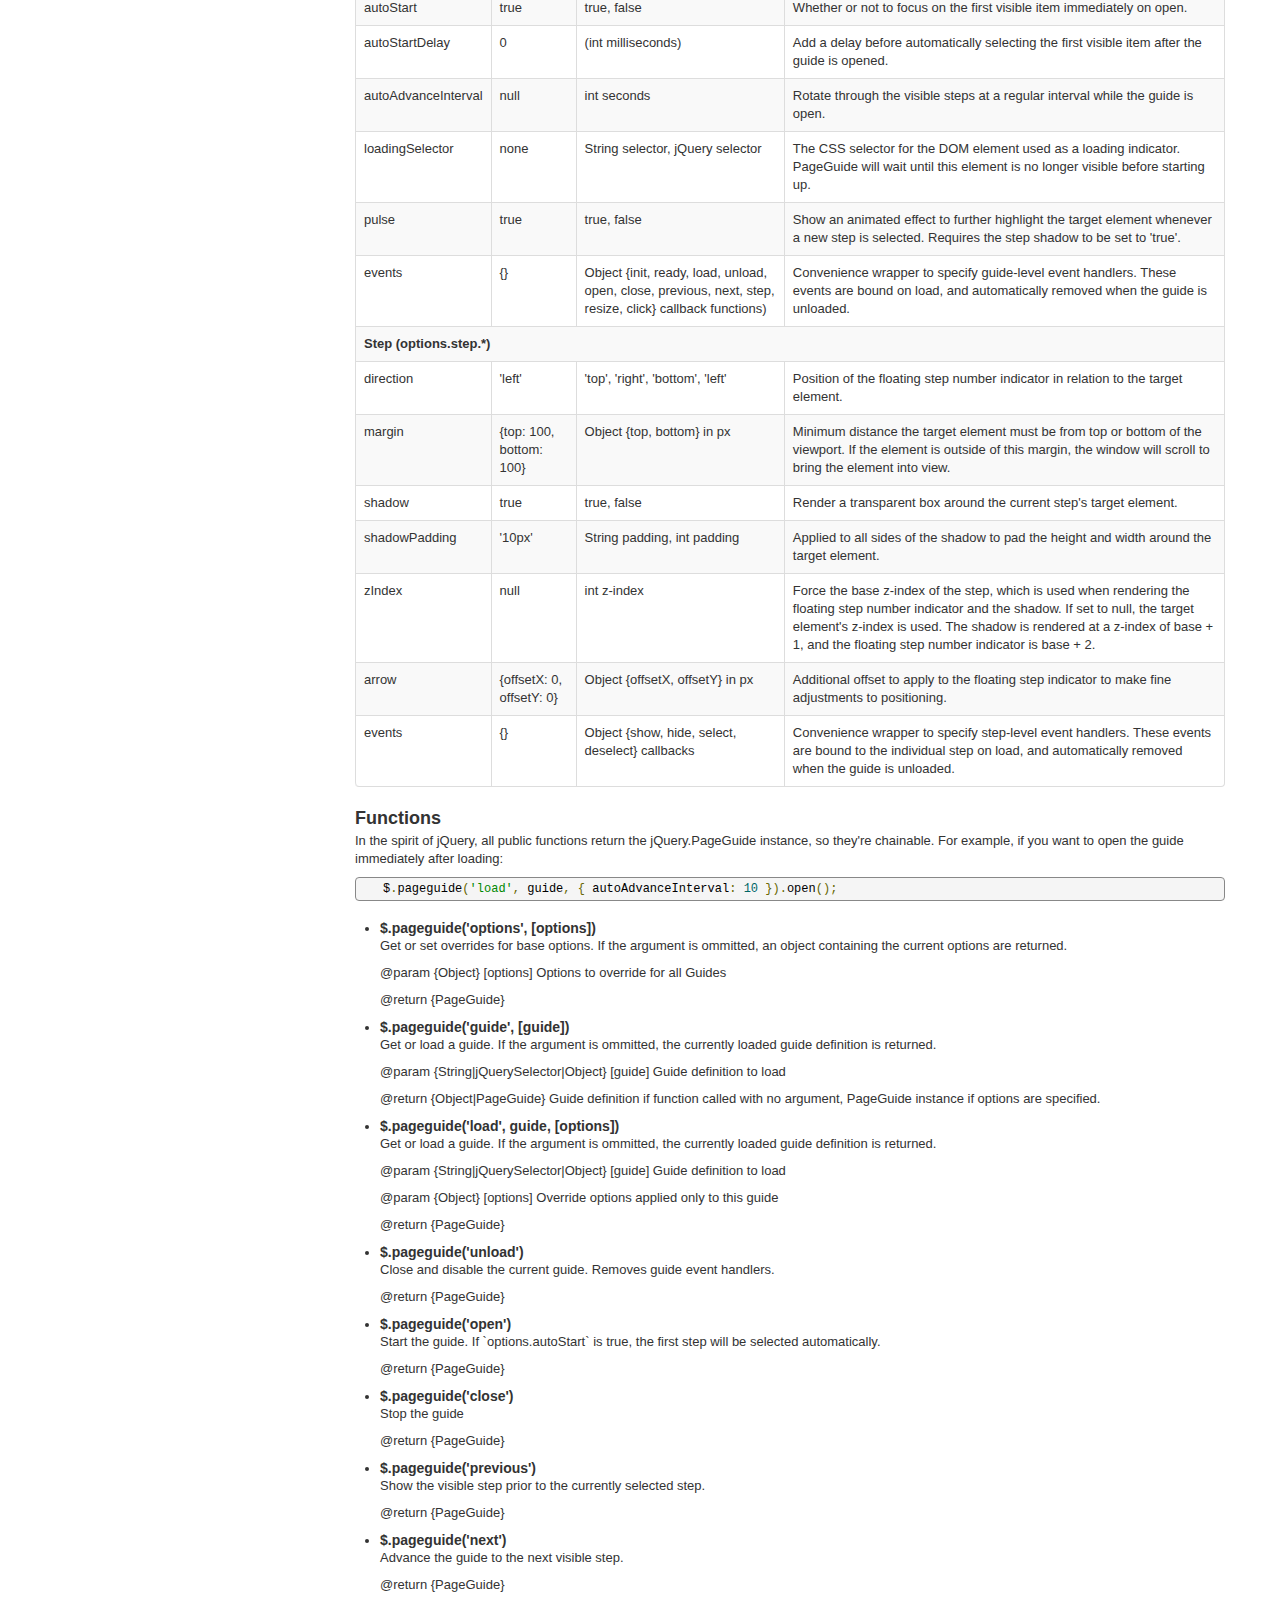
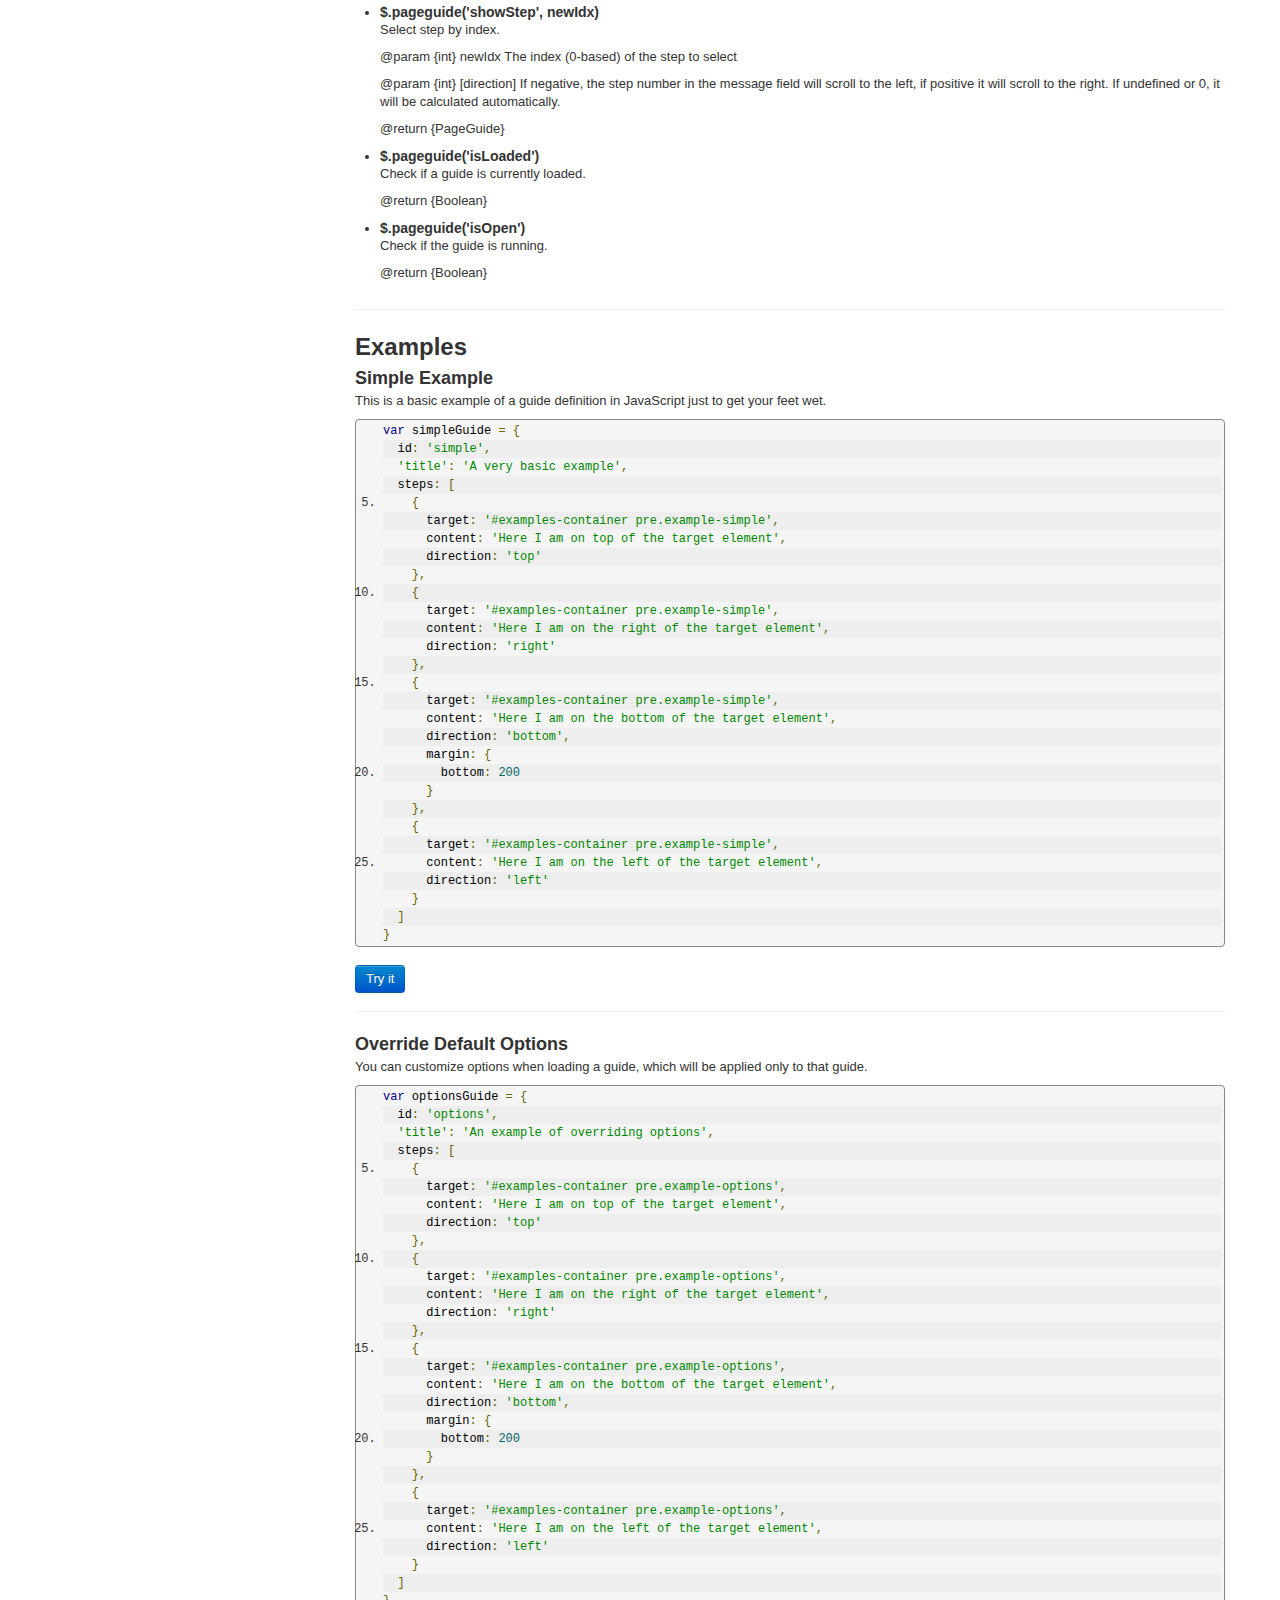
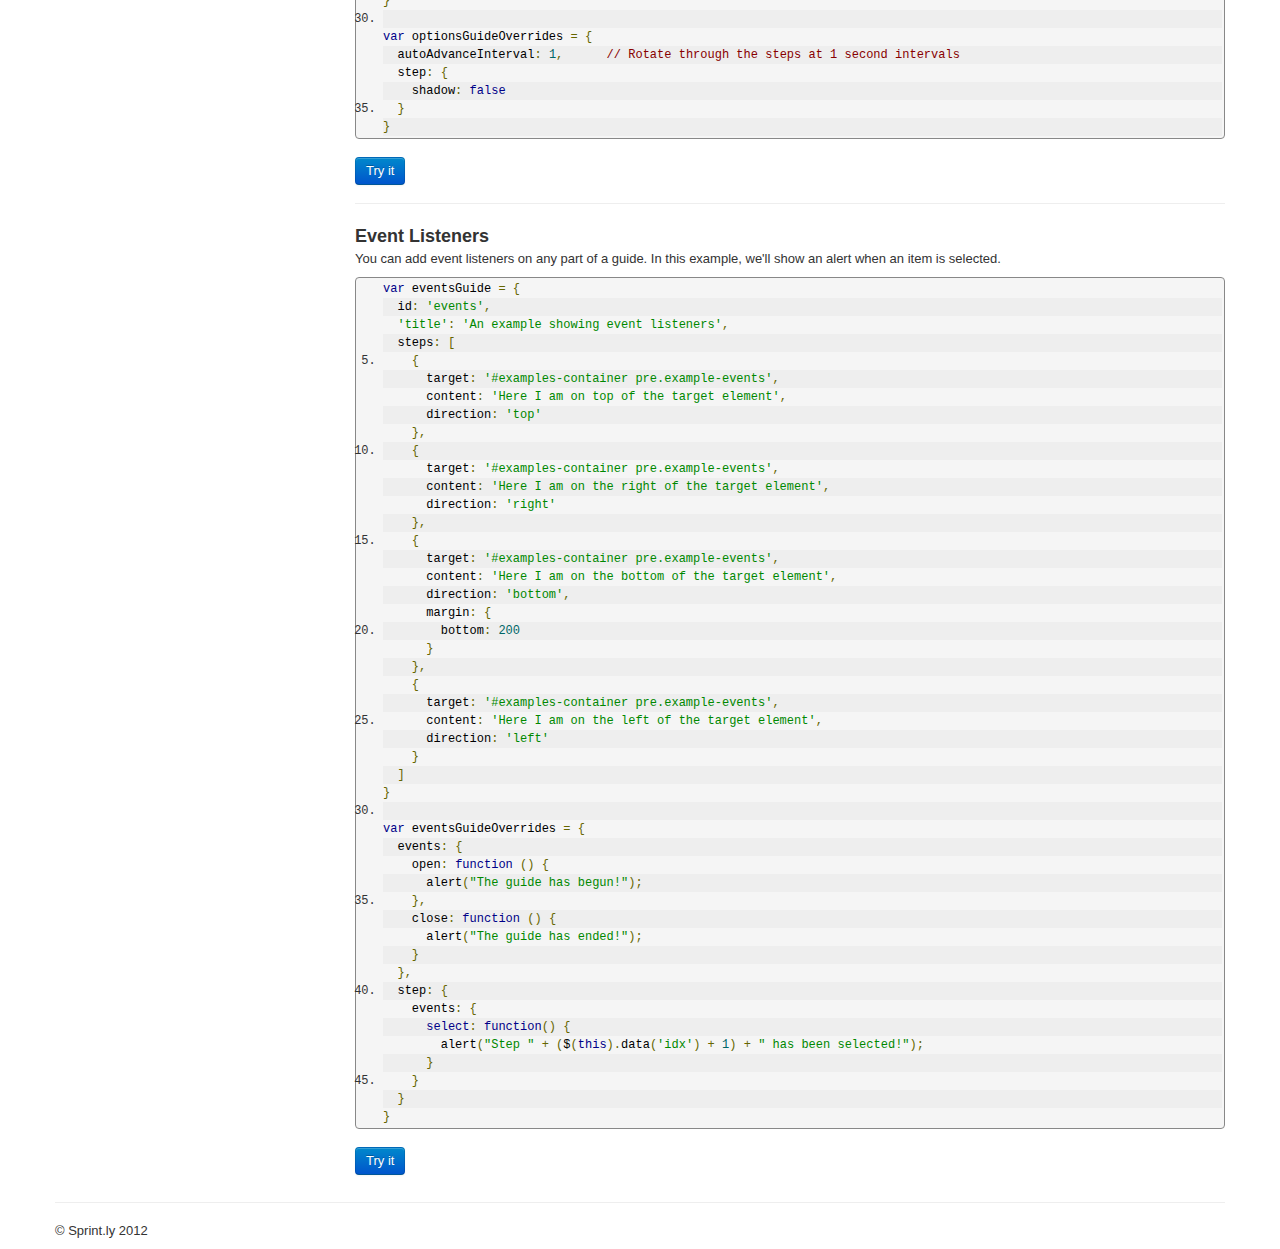
==== commit c141c700: "fix links" ====
--- a/docs/index.html
+++ b/docs/index.html
@@ -14,7 +14,7 @@
     <link href="css/social_foundicons.css" rel="stylesheet">
     <link href="css/entypo.css" rel="stylesheet">
     <link href="../css/pageguide.css" rel="stylesheet">
-    <link href="css/examples.css" rel="stylesheet">
+    <link href="css/docs.css" rel="stylesheet">
 
     <!--[if lt IE 8]>
       <link rel="stylesheet" href="css/social_foundicons_ie7.css">
@@ -33,30 +33,12 @@
     <div class="navbar navbar-fixed-top">
       <div class="navbar-inner">
         <div class="container">
-          <a class="btn btn-navbar" data-toggle="collapse" data-target=".nav-collapse">
-            <span class="icon-bar"></span>
-            <span class="icon-bar"></span>
-            <span class="icon-bar"></span>
-          </a>
-          <a class="brand" href="#">jQuery.PageGuide</a>
-          <!--
-          <div class="btn-group pull-right">
-            <a class="btn dropdown-toggle" data-toggle="dropdown" href="#">
-              <i class="icon-user"></i> Username
-              <span class="caret"></span>
-            </a>
-            <ul class="dropdown-menu">
-              <li><a href="#">Profile</a></li>
-              <li class="divider"></li>
-              <li><a href="#">Sign Out</a></li>
-            </ul>
-          </div>
-          -->
+          <a class="brand" href="#about">jQuery.PageGuide</a>
           <div class="nav-collapse">
             <ul class="nav">
-              <li class="active"><a href="#about">About</a></li>
               <li><a href="#usage">Docs</a></li>
-              <li><a href="#contact">Examples</a></li>
+              <li><a href="#api">API</a></li>
+              <li><a href="#examples">Examples</a></li>
             </ul>
           </div><!--/.nav-collapse -->
         </div>
@@ -69,16 +51,16 @@
           <div class="well sidebar-nav">
             <ul class="nav nav-list">
               <li class="nav-header">jQuery.PageGuide</li>
-              <li id="nav-home"><a href="https://sprintly.github.com/jquery.pageguide">Project Home</a></li>
+              <li id="nav-home"><a href="http://sprintly.github.com/jquery.pageguide">Project Home</a></li>
               <li id="nav-github"><a href="https://github.com/sprintly/jquery.pageguide">Source (Github)</a></li>
               <li id="nav-documentation" class="nav-header">Documentation</li>
               <li id="nav-about"><a href="#about">About</a></li>
               <li id="nav-usage"><a href="#usage">Getting Started</a></li>
               <li id="nav-api"><a href="#api">API Reference</a></li>
               <li id="nav-examples" class="nav-header">Examples</li>
-              <li id="nav-example-simple" class="active"><a href="#example-simple">Simple</a></li>
-              <li id="nav-example-ordered-list"><a href="#example-ordered-list">HTML Guide Definition</a></li>
-              <li id="nav-example-javascript"><a href="#example-javascript">JavaScript Guide Definition</a></li>
+              <li id="nav-example-simple"><a href="#example-simple">Simple</a></li>
+              <!-- li id="nav-example-ordered-list"><a href="#example-ordered-list">HTML Guide Definition</a></li -->
+              <!-- li id="nav-example-javascript"><a href="#example-javascript">JavaScript Guide Definition</a></li -->
               <li id="nav-example-options"><a href="#example-options">Override Options</a></li>
               <li id="nav-example-events"><a href="#example-events">Event Listeners</a></li>
             </ul>
@@ -102,14 +84,14 @@
             <p>You can dynamically load and unload user guides, fine-tune the positioning of each step, and define event handlers on all parts of the guide (including each step individually) to perform actions in concert with the presentation.</p>
 
             <p>And we have more planned, we can't stop the awesome...</p>
-            <!-- <p><a class="btn btn-primary btn-large">Learn more &raquo;</a></p> -->
           </div>
+
           <div id="usage-container" class="row-fluid section">
               <a name="usage"></a>
               <h2>Getting Started</h2>
               <p>
                 <ol class="howto">
-                  <li>Download jQuery.PageGuide (<a href="#">TAR</a> or <a href="">Github</a>) and put the files somewhere within your project resource path.</li>
+                  <li>Download jQuery.PageGuide (<a href="https://github.com/sprintly/jquery.pageguide/tarball/master">TAR</a> or <a href="">Github</a>) and put the files somewhere within your project resource path.</li>
                   <li>
                     Include the CSS tag somewhere in the <code>HEAD</code> of the html:
 <pre class="prettyprint linenums">
@@ -129,7 +111,7 @@
   &lt;script src="/path/to/js/jquery.pageguide.js"&gt;&lt;/script&gt;
 &lt;/body&gt;
 </pre>
-                    <span class="label label-info">Heads up!</span> The same jquery.pageguide.js file will also work with browser-based <a href="http://requirejs.org/docs/whyamd.html" target="_blank">AMD</a> script loaders, like RequireJS.
+                    <span class="label label-info">Heads up!</span> The same jquery.pageguide.js file will also work with browser-based <a href="http://requirejs.org/whyamd.html" target="_blank">AMD</a> script loaders, like RequireJS.
                   </li>
                   <li>
                     Create a guide. Guides can be defined in both html, by using ordered lists (<code>OL</code>'s), and in JavaScript. Here we're going to build one in JavaScript (the same one that loads by default on this page):
@@ -174,7 +156,7 @@
                 </ol>
               </p>
           </div><!--/row-->
-
+          <hr/>
           <div id="options-container" class="row-fluid section">
             <a name="options"></a>
             <h2>Options</h2>
@@ -237,13 +219,40 @@
               </li>
             </ul>
           </div><!--/row-->
-
+          <hr/>
           <div id="api-container" class="row-fluid section">
             <a name="api"></a>
             <h2>API Reference</h2>
-            <p></p>
+            <p>The two main ways to customize and control jQuery.PageGuide are the guide options, and functions to interact with the interface programmatically. Below you'll find the full list of what's available.</p>
             <h3>Options</h3>
             <p>
+              <h4>Default Settings:</h4>
+<pre class="prettyprint linenums">
+options: {
+    defaultGuide: "#pageGuide",
+    autoStart: true,
+    autoStartDelay: 0,
+    autoAdvanceInterval: null,
+    loadingSelector: null,
+    pulse: true,
+    events: {},
+    step: {
+        direction: 'left',
+        margin: {top: 100, bottom: 100},
+        shadow: true,
+        shadowPadding: '10px',
+        zIndex: null,
+        arrow: {
+            offsetX: 0,
+            offsetY: 0
+        },
+        events: {}
+    }
+}
+</pre>
+            </p>
+            <p>
+              <h4>Configurable Options:</h4>
               <table class="table table-bordered table-striped">
                 <thead>
                   <tr>
@@ -348,19 +357,24 @@
             </p>
 
             <h3>Functions</h3>
+            <p>In the spirit of jQuery, all public functions return the jQuery.PageGuide instance, so they're chainable. For example, if you want to open the guide immediately after loading:
+<pre class="prettyprint linenums">
+$.pageguide('load', guide, { autoAdvanceInterval: 10 }).open();
+</pre>
+            </p>
             <p>
               <ul class="jsdocs api-functions">
                 <li>
                   <h4 class="name">$.pageguide('options', [options])</h4>
                   <p class="description">Get or set overrides for base options. If the argument is ommitted, an object containing the current options are returned.</p>
-                  <p class="argument">@param  {Object} [options] Settings to override for all Guides</p>
+                  <p class="argument">@param  {Object} [options] Options to override for all Guides</p>
                   <p class="return">@return {PageGuide}</p>
                 </li>
                 <li>
                   <h4 class="name">$.pageguide('guide', [guide])</h4>
                   <p class="description">Get or load a guide. If the argument is ommitted, the currently loaded guide definition is returned.</p>
                   <p class="argument">@param  {String|jQuerySelector|Object} [guide] Guide definition to load</p>
-                  <p class="return">@return {Object|PageGuide}</p>
+                  <p class="return">@return {Object|PageGuide} Guide definition if function called with no argument, PageGuide instance if options are specified.</p>
                 </li>
                 <li>
                   <h4 class="name">$.pageguide('load', guide, [options])</h4>
@@ -414,12 +428,158 @@
               </ul>
             </p>
           </div><!--/row-->
-
+          <hr/>
           <div id="examples-container" class="row-fluid section">
             <a name="examples"></a>
             <h2>Examples</h2>
-            <p></p>
-            <p><a class="btn btn-primary" href="#">Try it</a></p>
+            <div class="example">
+              <a name="example-simple"></a>
+              <h3>Simple Example</h3>
+              <p>This is a basic example of a guide definition in JavaScript just to get your feet wet.</p>
+<pre class="prettyprint linenums example example-simple">
+loading...
+</pre>
+<script class="example example-simple" language="javascript">
+var simpleGuide = {
+  id: 'simple',
+  'title': 'A very basic example',
+  steps: [
+    {
+      target: '#examples-container pre.example-simple',
+      content: 'Here I am on top of the target element',
+      direction: 'top'
+    },
+    {
+      target: '#examples-container pre.example-simple',
+      content: 'Here I am on the right of the target element',
+      direction: 'right'
+    },
+    {
+      target: '#examples-container pre.example-simple',
+      content: 'Here I am on the bottom of the target element',
+      direction: 'bottom',
+      margin: {
+        bottom: 200
+      }
+    },
+    {
+      target: '#examples-container pre.example-simple',
+      content: 'Here I am on the left of the target element',
+      direction: 'left'
+    }
+  ]
+}
+</script>
+              <p><a class="btn btn-primary example example-simple" data-guide="simpleGuide">Try it</a></p>
+            </div><!--/example-->
+            <hr/>
+            <div class="example">
+              <a name="example-options"></a>
+              <h3>Override Default Options</h3>
+              <p>You can customize options when loading a guide, which will be applied only to that guide.</p>
+<pre class="prettyprint linenums example example-options">
+loading...
+</pre>
+<script class="example example-options" language="javascript">
+var optionsGuide = {
+  id: 'options',
+  'title': 'An example of overriding options',
+  steps: [
+    {
+      target: '#examples-container pre.example-options',
+      content: 'Here I am on top of the target element',
+      direction: 'top'
+    },
+    {
+      target: '#examples-container pre.example-options',
+      content: 'Here I am on the right of the target element',
+      direction: 'right'
+    },
+    {
+      target: '#examples-container pre.example-options',
+      content: 'Here I am on the bottom of the target element',
+      direction: 'bottom',
+      margin: {
+        bottom: 200
+      }
+    },
+    {
+      target: '#examples-container pre.example-options',
+      content: 'Here I am on the left of the target element',
+      direction: 'left'
+    }
+  ]
+}
+
+var optionsGuideOverrides = {
+  autoAdvanceInterval: 1,      // Rotate through the steps at 1 second intervals
+  step: {
+    shadow: false
+  }
+}
+</script>
+              <p><a class="btn btn-primary example example-options" data-guide="optionsGuide">Try it</a></p>
+            </div><!--/example-->
+            <hr/>
+            <div class="example">
+              <a name="example-events"></a>
+              <h3>Event Listeners</h3>
+              <p>You can add event listeners on any part of a guide. In this example, we'll show an alert when an item is selected.</p>
+<pre class="prettyprint linenums example example-events">
+loading...
+</pre>
+<script class="example example-events" language="javascript">
+var eventsGuide = {
+  id: 'events',
+  'title': 'An example showing event listeners',
+  steps: [
+    {
+      target: '#examples-container pre.example-events',
+      content: 'Here I am on top of the target element',
+      direction: 'top'
+    },
+    {
+      target: '#examples-container pre.example-events',
+      content: 'Here I am on the right of the target element',
+      direction: 'right'
+    },
+    {
+      target: '#examples-container pre.example-events',
+      content: 'Here I am on the bottom of the target element',
+      direction: 'bottom',
+      margin: {
+        bottom: 200
+      }
+    },
+    {
+      target: '#examples-container pre.example-events',
+      content: 'Here I am on the left of the target element',
+      direction: 'left'
+    }
+  ]
+}
+
+var eventsGuideOverrides = {
+  events: {
+    open: function () {
+      alert("The guide has begun!");
+    },
+    close: function () {
+      alert("The guide has ended!");
+    }
+  },
+  step: {
+    events: {
+      select: function() {
+        alert("Step " + ($(this).data('idx') + 1) + " has been selected!");
+      }
+    }
+  }
+}
+</script>
+              <p><a class="btn btn-primary example example-events" data-guide="eventsGuide">Try it</a></p>
+            </div><!--/example-->
+
           </div><!--/row-->
 
         </div><!--/span-->
@@ -435,27 +595,69 @@
 
     <!-- Le javascript
     ================================================== -->
-    <!-- Placed at the end of the document so the pages load faster -->
+    <!-- Placed at the end of the document so the page loads faster -->
     <script src="lib/jquery.js"></script>
-    <!-- script src="lib/bootstrap/js/bootstrap-transition.js"></script -->
-    <!-- script src="lib/bootstrap/js/bootstrap-alert.js"></script -->
-    <!-- script src="lib/bootstrap/js/bootstrap-modal.js"></script -->
     <script src="lib/bootstrap/js/bootstrap-dropdown.js"></script>
-    <!-- script src="lib/bootstrap/js/bootstrap-scrollspy.js"></script -->
-    <!-- script src="lib/bootstrap/js/bootstrap-tab.js"></script -->
-    <!-- script src="lib/bootstrap/js/bootstrap-tooltip.js"></script -->
-    <!-- script src="lib/bootstrap/js/bootstrap-popover.js"></script -->
-    <!-- script src="lib/bootstrap/js/bootstrap-button.js"></script -->
-    <!-- script src="lib/bootstrap/js/bootstrap-collapse.js"></script -->
-    <!-- script src="lib/bootstrap/js/bootstrap-carousel.js"></script -->
-    <!-- script src="lib/bootstrap/js/bootstrap-typeahead.js"></script -->
     <script src="lib/google-code-prettify/prettify.js"></script>
 
     <script src="../js/jquery.pageguide.js"></script>
     <script language="javascript">
-      // Helper function to open a new window with the source of the current page
+      /**
+       * Helper Functions
+       */
+
+      // View source of current page in a new window
       function viewsource(e){
-        window.open("view-source:"+window.location, 'jquery.pageguide.source');
+        window.open("view-source:" + window.location, 'jquery.pageguide.source');
+      }
+
+      // Smooth scroll to anchor
+      function scrollTo(e) {
+        e.preventDefault();
+
+        var anchor = e.currentTarget.hash.slice(1);
+            $t = $('a[name=' + anchor + ']');
+
+        if (!$t.size()) return;
+
+        var dvh = $(window).height(),
+            dvtop = $(window).scrollTop(),
+            eltop = $t.offset().top,
+            mgn = {top: 100, bottom: 100};
+
+        var scrollTo = eltop - mgn.top;
+
+        $('html,body').animate({
+          scrollTop: scrollTo
+        }, {
+          duration: 500
+        });
+      }
+
+      // Example guides
+      var exampleGuides = {
+        'simpleGuide': [simpleGuide],
+        'optionsGuide': [optionsGuide, optionsGuideOverrides],
+        'eventsGuide': [eventsGuide, eventsGuideOverrides]
+      };
+
+      // Fill a <pre> with the example source
+      function showExampleSource(i, script) {
+        var example = $(this).attr('class').match(/example-[^\s]+/i);
+        $('pre.' + example).html($.trim($(this).html()));
+      }
+
+      // Load an example guide
+      function loadExample(e) {
+        e.preventDefault();
+
+        var guideAndOptions = exampleGuides[$(e.currentTarget).data('guide')];
+
+        if (guideAndOptions.length == 1) {
+          $.pageguide('load', guideAndOptions[0]).open();
+        } else {
+          $.pageguide('load', guideAndOptions[0], guideAndOptions[1]).open();
+        }
       }
 
       // Guide definition for the guide loaded on dom ready
@@ -483,25 +685,55 @@
               deselect: function(e) {
                 $('a.view-source-link').off('click', viewsource);
               }
-            },
+            }
           },
           {
-            target: '#nav-examples, #nav-example-events',
-            content: 'Now that you\'ve seen the basics. Check out some examples of how you can make your pageguides awes.',
+            target: 'a[name=api]',
+            content: 'Once you have the guides up and running on your site, you might want to fine-tune the look and feel of things. Use this reference to tweak things until they\'re perfect.',
             direction: 'left',
             shadow: false
           },
+          {
+            target: '#examples-container',
+            content: 'Now that you\'ve seen the basics. Check out some examples of what can be done.',
+            direction: 'left',
+            shadow: false
+          }
         ]
       }
 
+      // Execute on DOM ready
       $(function() {
-        // Render the <pre> blocks
+        // Fill the example <pre> blocks
+        $('script.example').each(showExampleSource);
+
+        // Make the <pre> blocks look nice
         prettyPrint();
+
+        // Activate "Try It" buttons
+        $('a.example').on('click', loadExample);
+
+        // Smoove scroll to anchor links
+        $('a[href^=#]').on('click', scrollTo);
+
+        // Activate the source buttons
+        $('#btn-github').on('click', function (e) {
+          e.preventDefault;
+          window.location = 'https://github.com/sprintly/jquery.pageguide';
+        })
+        $('#btn-tarball').on('click', function (e) {
+          e.preventDefault;
+          window.location = 'https://github.com/sprintly/jquery.pageguide/tarball/master';
+        })
+
+        /****************************************
+         *    And now for the best part...
+         ***************************************/
 
         // Load the default guide!
         $.pageguide(defaultGuide);
 
-        // // Or, if you want to initialize the plugin right away, but load the guide later:
+        // // Or, I could have initialized the plugin first, and loaded the guide later:
         // $.pageguide();
         // // ... time passes ...
         // $.pageguide('load', defaultGuide);
